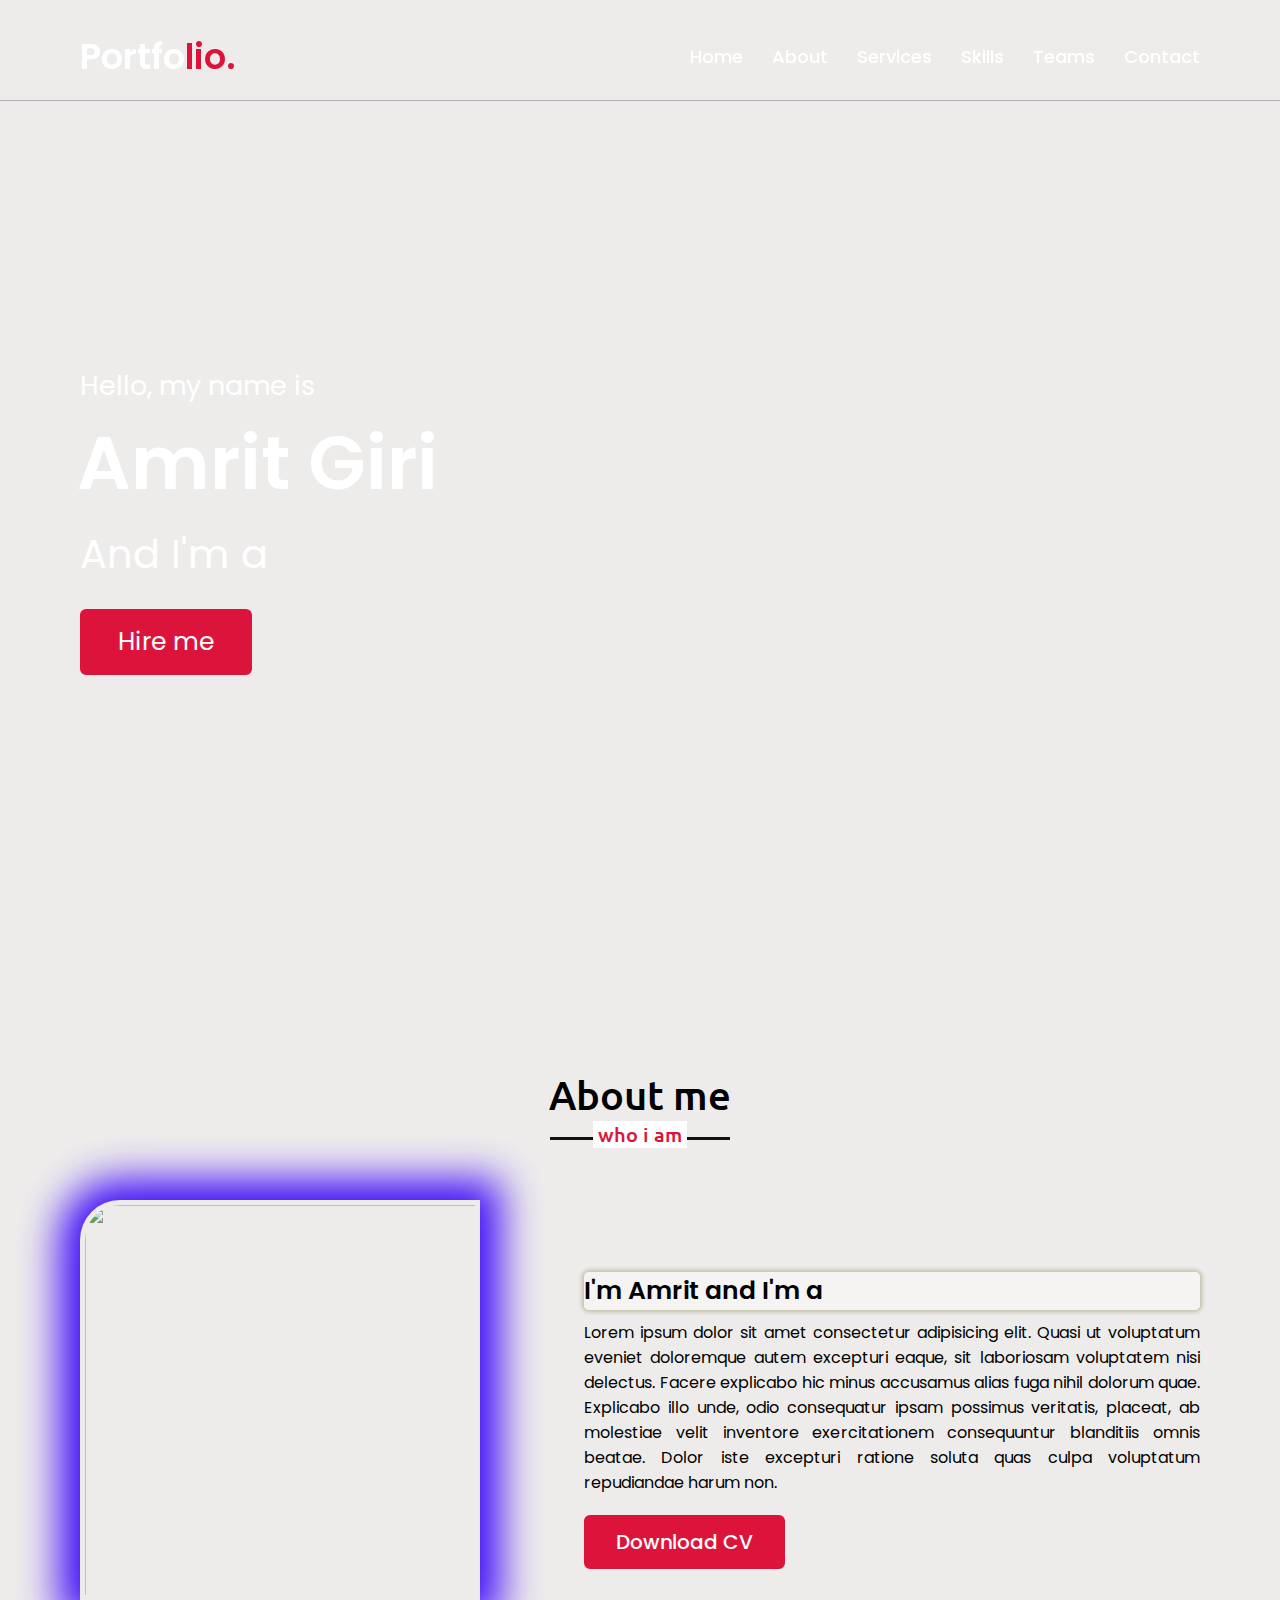
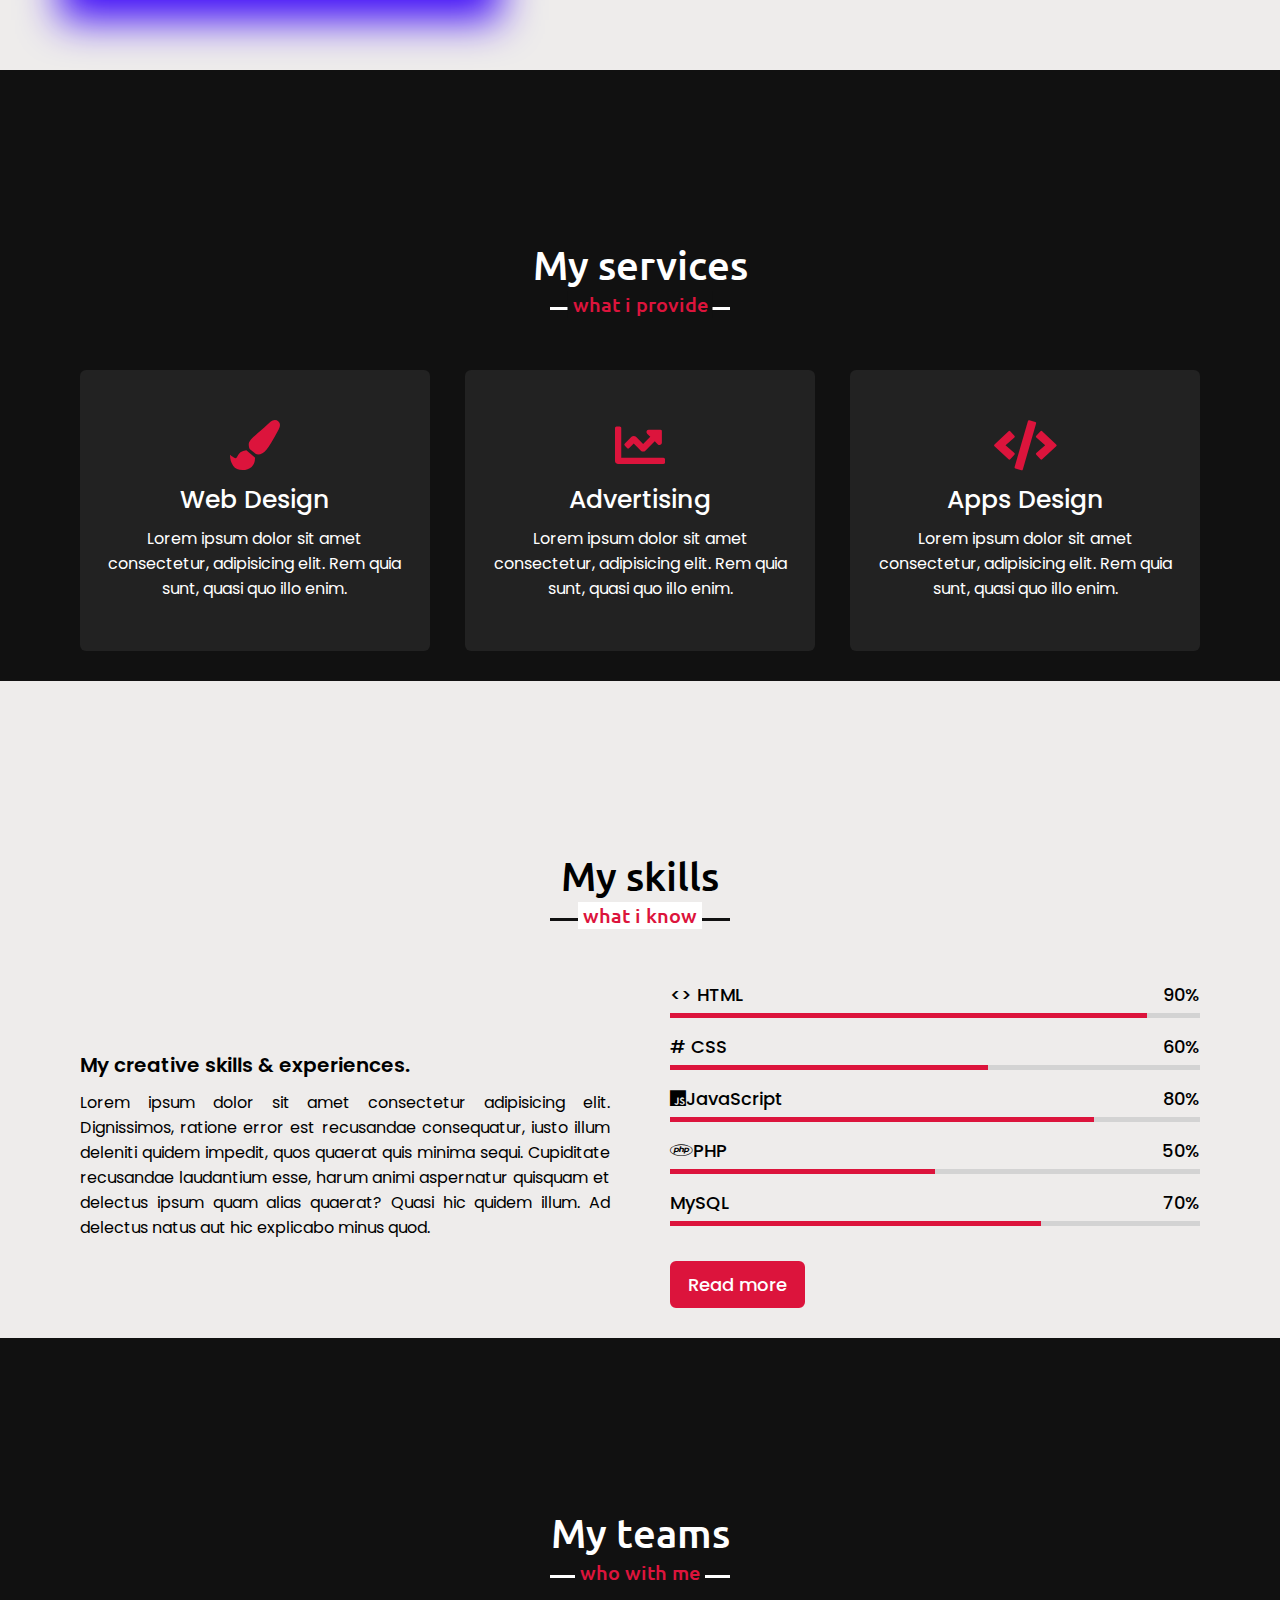
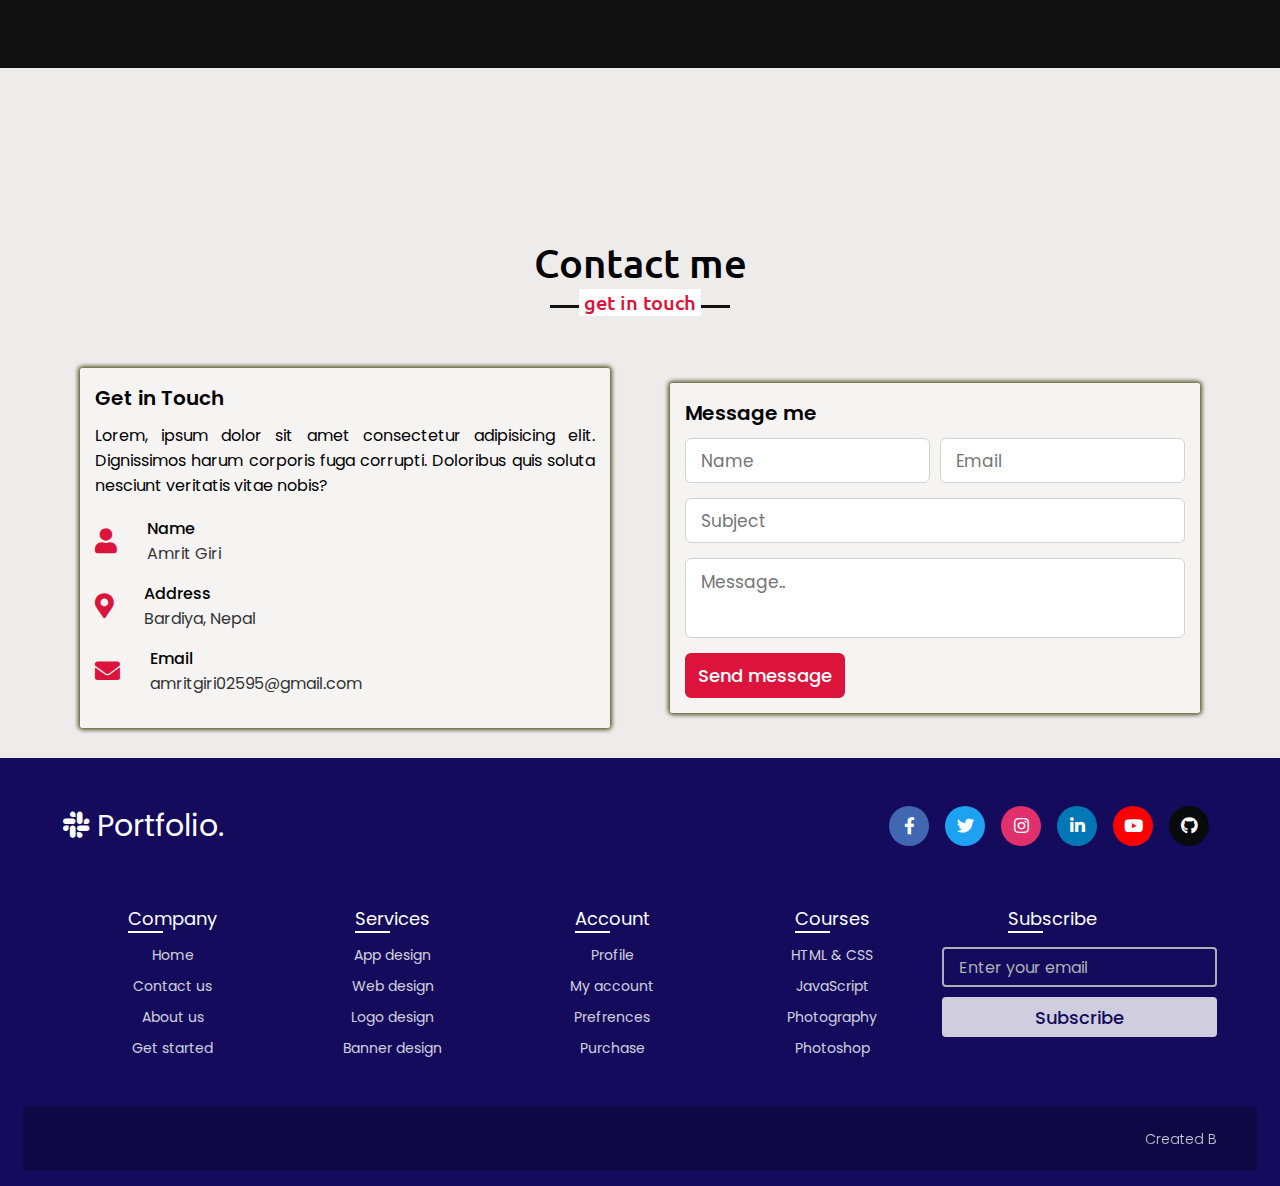
==== index.html @ 5f0300f3 "Add files via upload" ====
<!DOCTYPE html>
<!-- Created By Amrit Giri -->
<html lang="en">

<head>
    <meta charset="UTF-8">
    <meta name="viewport" content="width=device-width, initial-scale=1.0">
    <title>Amrit-Giri</title>
    <link rel="stylesheet" href="style.css">
    <link rel="stylesheet" href="https://cdnjs.cloudflare.com/ajax/libs/font-awesome/5.15.3/css/all.min.css" />
    <script src="https://code.jquery.com/jquery-3.5.1.min.js"></script>
    <script src="https://cdnjs.cloudflare.com/ajax/libs/typed.js/2.0.11/typed.min.js"></script>
    <script src="https://cdnjs.cloudflare.com/ajax/libs/waypoints/4.0.1/jquery.waypoints.min.js"></script>
    <script src="https://cdnjs.cloudflare.com/ajax/libs/OwlCarousel2/2.3.4/owl.carousel.min.js"></script>
    <link rel="stylesheet"
        href="https://cdnjs.cloudflare.com/ajax/libs/OwlCarousel2/2.3.4/assets/owl.carousel.min.css" />
    <script src="https://code.iconify.design/2/2.1.1/iconify.min.js"></script>
</head>

<body>
    <div class="scroll-up-btn">
        <i class="fas fa-angle-up"></i>
    </div>
    <nav class="navbar">
        <div class="max-width">
            <div class="logo">

                <a href="index.html">Portfo<span>lio.</span></a>
            </div>
            <ul class="menu">
                <li><a href="index.html" class="menu-btn">Home</a></li>
                <li><a href="about.html" class="menu-btn">About</a></li>
                <li><a href="services.html" class="menu-btn">Services</a></li>
                <li><a href="skills.html" class="menu-btn">Skills</a></li>
                <li><a href="teams.html" class="menu-btn">Teams</a></li>
                <li><a href="contact.html" class="menu-btn">Contact</a></li>
            </ul>
            <div class="menu-btn">
                <i class="fas fa-bars"></i>
            </div>
        </div>
    </nav>

    <!-- home section start -->
    <section class="home" id="home">

        <div class="max-width">
            <div class="home-content">
                <div class="text-1">Hello, my name is</div>
                <div class="text-2">Amrit Giri</div>
                <div class="text-3">And I'm a <span class="typing"></span></div>
                <a href="#">Hire me</a>
            </div>
        </div>
    </section>

    <!-- about section start -->
    <section class="about" id="about">
        <div class="max-width">
            <h2 class="title">About me</h2>
            <div class="about-content">
                <div class="column left">
                    <img src="images/profile-1.png" alt="">
                </div>
                <div class="column right">
                    <div class="text">I'm Amrit and I'm a <span class="typing-2"></span></div>
                    <p>Lorem ipsum dolor sit amet consectetur adipisicing elit. Quasi ut voluptatum eveniet doloremque
                        autem excepturi eaque, sit laboriosam voluptatem nisi delectus. Facere explicabo hic minus
                        accusamus alias fuga nihil dolorum quae. Explicabo illo unde, odio consequatur ipsam possimus
                        veritatis, placeat, ab molestiae velit inventore exercitationem consequuntur blanditiis omnis
                        beatae. Dolor iste excepturi ratione soluta quas culpa voluptatum repudiandae harum non.</p>
                    <a href="#">Download CV</a>
                </div>
            </div>
        </div>
    </section>

    <!-- services section start -->
    <section class="services" id="services">
        <div class="max-width">
            <h2 class="title">My services</h2>
            <div class="serv-content">
                <div class="card">
                    <div class="box">
                        <i class="fas fa-paint-brush"></i>
                        <div class="text">Web Design</div>
                        <p>Lorem ipsum dolor sit amet consectetur, adipisicing elit. Rem quia sunt, quasi quo illo enim.
                        </p>
                    </div>
                </div>
                <div class="card">
                    <div class="box">
                        <i class="fas fa-chart-line"></i>
                        <div class="text">Advertising</div>
                        <p>Lorem ipsum dolor sit amet consectetur, adipisicing elit. Rem quia sunt, quasi quo illo enim.
                        </p>
                    </div>
                </div>
                <div class="card">
                    <div class="box">
                        <i class="fas fa-code"></i>
                        <div class="text">Apps Design</div>
                        <p>Lorem ipsum dolor sit amet consectetur, adipisicing elit. Rem quia sunt, quasi quo illo enim.
                        </p>
                    </div>
                </div>
            </div>
        </div>
        </div>
    </section>

    <!-- skills section start -->
    <section class="skills" id="skills">
        <div class="max-width">
            <h2 class="title">My skills</h2>
            <div class="skills-content">
                <div class="column left">
                    <div class="text">My creative skills & experiences.</div>
                    <p>Lorem ipsum dolor sit amet consectetur adipisicing elit. Dignissimos, ratione error est
                        recusandae consequatur, iusto illum deleniti quidem impedit, quos quaerat quis minima sequi.
                        Cupiditate recusandae laudantium esse, harum animi aspernatur quisquam et delectus ipsum quam
                        alias quaerat? Quasi hic quidem illum. Ad delectus natus aut hic explicabo minus quod.</p>

                </div>
                <div class="column right">
                    <div class="bars">
                        <div class="info">
                            <span>
                                <> HTML
                            </span>
                            <span>90%</span>
                        </div>
                        <div class="line html"></div>
                    </div>
                    <div class="bars">
                        <div class="info">
                            <span># CSS</span>
                            <span>60%</span>
                        </div>
                        <div class="line css"></div>
                    </div>
                    <div class="bars">
                        <div class="info">
                            <span><i class="fab fa-js"></i>JavaScript</span>
                            <span>80%</span>
                        </div>
                        <div class="line js"></div>
                    </div>
                    <div class="bars">
                        <div class="info">
                            <span><i class="fab fa-php"></i>PHP</span>
                            <span>50%</span>
                        </div>
                        <div class="line php"></div>
                    </div>
                    <div class="bars">
                        <div class="info">
                            <span><i class="iconify" data-icon="logos:mysql-icon"></i>MySQL</span>
                            <span>70%</span>
                        </div>
                        <div class="line mysql"></div>
                    </div>
                    <div class="column left">
                        <a href="skills.html">Read more</a>
                    </div>
                </div>
            </div>
        </div>
    </section>

    <!-- teams section start -->
    <section class="teams" id="teams">
        <div class="max-width">
            <h2 class="title">My teams</h2>
            <div class="carousel owl-carousel">
                <div class="card">
                    <div class="box">
                        <img src="images/profile-1.png" alt="">
                        <div class="text">Amrit Giri</div>
                        <div class="job">Website Designer</div>
                        <p class="des">Lorem ipsum dolor sit amet consectetur adipisicing elit.</p>
                        <div class="content">
                            <div class="top">
                                <div class="media-icons">
                                    <a href="https://www.facebook.com/amrit.giri.77964" target="_blank"><i
                                            class="fab fa-facebook-f"></i></a>
                                    <a href="https://twitter.com/AmritGi56713133?s=09" target="_blank"><i
                                            class="fab fa-twitter"></i></a>
                                    <a href="https://www.instagram.com/amrit_giri02595" target="_blank"><i
                                            class="fab fa-instagram"></i></a>
                                    <a href="https://www.linkedin.com/in/amrit-giri-6a2500198/" target="_blank"><i
                                            class="fab fa-linkedin-in"></i></a>
                                    <a href="https://www.youtube.com/channel/UCVme0WEkXsjIUJXMQPx_iHA/featured?sub_confirmation=1"
                                        target="_blank"><i class="fab fa-youtube"></i></a>
                                    <a href="https://github.com/Amrit-Giri" target="_blank"><i
                                            class="fab fa-github"></i></a>
                                </div>
                            </div>
                        </div>
                    </div>
                </div>
                <div class="card">
                    <div class="box">
                        <img src="images/profile-2.jpeg" alt="">
                        <div class="text">Roshan Tamang</div>
                        <div class="job">Artist/ Rappers</div>
                        <p class="des">Lorem ipsum dolor sit amet consectetur adipisicing elit.</p>
                        <div class="content">
                            <div class="top">
                                <div class="media-icons">
                                    <a href="https://www.facebook.com/Rtsyangtan" target="_blank"><i
                                            class="fab fa-facebook-f"></i></a>
                                    <a href="https://open.spotify.com/artist/16cFOR8ucwVxeB4SSSQ8Jq?nd=1&nd=1"
                                        target="_blank"><i class="fab fa-spotify"></i></a>
                                    <a href="https://www.instagram.com/rt_syangtan/" target="_blank"><i
                                            class="fab fa-instagram"></i></a>
                                    <a href="https://www.linkedin.com/in/amrit-giri-6a2500198/" target="_blank"><i
                                            class="fab fa-deezer"></i></a>
                                    <a href="https://www.youtube.com/c/RTSyangtan" target="_blank"><i
                                            class="fab fa-youtube"></i></a>
                                </div>
                            </div>
                        </div>
                    </div>
                </div>
                <div class="card">
                    <div class="box">
                        <img src="images/profile-4.jpeg" alt="">
                        <div class="text">Reason Shrestha</div>
                        <div class="job">UI Designer</div>
                        <p class="des">Lorem ipsum dolor sit amet consectetur adipisicing elit.</p>
                        <div class="content">
                            <div class="top">

                                <div class="media-icons">
                                    <a href="https://www.facebook.com/amrit.giri.77964" target="_blank"><i
                                            class="fab fa-facebook-f"></i></a>
                                    <a href="https://twitter.com/AmritGi56713133?s=09" target="_blank"><i
                                            class="fab fa-twitter"></i></a>
                                    <a href="https://www.instagram.com/amrit_giri02595" target="_blank"><i
                                            class="fab fa-instagram"></i></a>
                                    <a href="https://www.linkedin.com/in/amrit-giri-6a2500198/" target="_blank"><i
                                            class="fab fa-linkedin-in"></i></a>
                                    <a href="https://github.com/Amrit-Giri" target="_blank"><i
                                            class="fab fa-github"></i></a>
                                </div>
                            </div>
                        </div>
                    </div>
                </div>
                <div class="card">
                    <div class="box">
                        <img src="images/profile-1.png" alt="">
                        <div class="text">Amrit Giri</div>
                        <div class="job">Web Devloper</div>
                        <p class="des">Lorem ipsum dolor sit amet consectetur adipisicing elit.</p>
                        <div class="content">
                            <div class="top">

                                <div class="media-icons">
                                    <a href="https://www.facebook.com/amrit.giri.77964" target="_blank"><i
                                            class="fab fa-facebook-f"></i></a>
                                    <a href="https://twitter.com/AmritGi56713133?s=09" target="_blank"><i
                                            class="fab fa-twitter"></i></a>
                                    <a href="https://www.instagram.com/amrit_giri02595/" target="_blank"><i
                                            class="fab fa-instagram"></i></a>
                                    <a href="https://www.linkedin.com/in/amrit-giri-6a2500198/" target="_blank"><i
                                            class="fab fa-linkedin-in"></i></a>
                                    <a href="https://www.youtube.com/channel/UCVme0WEkXsjIUJXMQPx_iHA/featured?sub_confirmation=1"
                                        target="_blank"><i class="fab fa-youtube"></i></a>
                                    <a href="https://github.com/Amrit-Giri" target="_blank"><i
                                            class="fab fa-github"></i></a>
                                </div>
                            </div>
                        </div>
                    </div>
                </div>
                <div class="card">
                    <div class="box">
                        <img src="images/profile-5.png" alt="">
                        <div class="text"> Daneliya Tuleshova </div>
                        <div class="job">Artist / Singer</div>
                        <p class="des">Lorem ipsum dolor sit amet consectetur adipisicing elit.</p>
                        <div class="content">
                            <div class="top">

                                <div class="media-icons">
                                    <a href="https://www.facebook.com/DaneliyaOfficial" target="_blank"><i
                                            class="fab fa-facebook-f"></i></a>
                                    <a href=" https://twitter.com/RealDaneliya" target="_blank"><i
                                            class="fab fa-twitter"></i></a>
                                    <a href="https://www.instagram.com/tuleshova_daneliya/" target="_blank"><i
                                            class="fab fa-instagram"></i></a>
                                    <a href=" https://vk.com/tuleshova_daneliya" target="_blank"><i
                                            class="fab fa-vk"></i></a>
                                    <a href="https://www.youtube.com/channel/UCVme0WEkXsjIUJXMQPx_iHA/featured"
                                        target="_blank"><i class="fab fa-youtube"></i></a>
                                </div>
                            </div>
                        </div>
                    </div>
                </div>
            </div>
    </section>

    <!-- contact section start -->
    <section class="contact" id="contact">
        <div class="max-width">
            <h2 class="title">Contact me</h2>
            <div class="contact-content">
                <div class="column left">
                    <div class="text">Get in Touch</div>
                    <p>Lorem, ipsum dolor sit amet consectetur adipisicing elit. Dignissimos harum corporis fuga
                        corrupti. Doloribus quis soluta nesciunt veritatis vitae nobis?</p>
                    <div class="icons">
                        <div class="row">
                            <i class="fas fa-user"></i>
                            <div class="info">
                                <div class="head">Name</div>
                                <div class="sub-title">Amrit Giri</div>
                            </div>
                        </div>
                        <div class="row">
                            <i class="fas fa-map-marker-alt"></i>
                            <div class="info">
                                <div class="head">Address</div>
                                <div class="sub-title">Bardiya, Nepal</div>
                            </div>
                        </div>
                        <div class="row">
                            <i class="fas fa-envelope"></i>
                            <div class="info">
                                <div class="head">Email</div>
                                <div class="sub-title">amritgiri02595@gmail.com</div>
                            </div>
                        </div>
                    </div>
                </div>
                <div class="column right">
                    <div class="text">Message me</div>
                    <form action="#">
                        <div class="fields">
                            <div class="field name">
                                <input type="text" placeholder="Name" required>
                            </div>
                            <div class="field email">
                                <input type="email" placeholder="Email" required>
                            </div>
                        </div>
                        <div class="field">
                            <input type="text" placeholder="Subject" required>
                        </div>
                        <div class="field textarea">
                            <textarea cols="30" rows="10" placeholder="Message.." required></textarea>
                        </div>
                        <div class="button-area">
                            <button type="submit">Send message</button>
                        </div>
                    </form>
                </div>
            </div>
        </div>
    </section>

    <!-- footer section start -->
    <footer>
        <div class="content">
            <div class="top">
                <div class="logo-details">
                    <i class="fab fa-slack"></i>
                    <span class="logo_name">Portfolio.</span>
                </div>
                <div class="media-icons">
                    <a href="https://www.facebook.com/amrit.giri.77964" target="_blank"><i
                            class="fab fa-facebook-f"></i></a>
                    <a href="https://twitter.com/AmritGi56713133?s=09" target="_blank"><i
                            class="fab fa-twitter"></i></a>
                    <a href="https://www.instagram.com/amrit_giri02595" target="_blank"><i
                            class="fab fa-instagram"></i></a>
                    <a href="https://www.linkedin.com/in/amrit-giri-6a2500198/" target="_blank"><i
                            class="fab fa-linkedin-in"></i></a>
                    <a href="https://www.youtube.com/channel/UCVme0WEkXsjIUJXMQPx_iHA/featured?sub_confirmation=1"
                        target="_blank"><i class="fab fa-youtube"></i></a>
                    <a href="https://github.com/Amrit-Giri" target="_blank"><i class="fab fa-github"></i></a>
                </div>
            </div>
            <div class="link-boxes">
                <ul class="box">
                    <li class="link_name">Company</li>
                    <li><a href="#home">Home</a></li>
                    <li><a href="#contact">Contact us</a></li>
                    <li><a href="#about">About us</a></li>
                    <li><a href="#">Get started</a></li>
                </ul>
                <ul class="box">
                    <li class="link_name">Services</li>
                    <li><a href="#">App design</a></li>
                    <li><a href="#">Web design</a></li>
                    <li><a href="#">Logo design</a></li>
                    <li><a href="#">Banner design</a></li>
                </ul>
                <ul class="box">
                    <li class="link_name">Account</li>
                    <li><a href="#">Profile</a></li>
                    <li><a href="#">My account</a></li>
                    <li><a href="#">Prefrences</a></li>
                    <li><a href="#">Purchase</a></li>
                </ul>
                <ul class="box">
                    <li class="link_name">Courses</li>
                    <li><a href="#">HTML & CSS</a></li>
                    <li><a href="#">JavaScript</a></li>
                    <li><a href="#">Photography</a></li>
                    <li><a href="#">Photoshop</a></li>
                </ul>
                <ul class="box input-box">
                    <li class="link_name">Subscribe</li>
                    <li><input type="text" placeholder="Enter your email"></li>
                    <li><input type="button" value="Subscribe"></li>
                </ul>
            </div>
        </div>
        <div class="bottom-details">
            <div class="bottom_text">
                <marquee scrollamount="8">
                    <p size="5"><span>Created By Amrit Giri | <span class="far fa-copyright"></span> 2022 All rights
                            reserved.</span></p>
                </marquee>
            </div>
        </div>
    </footer>

    <script src="script.js"></script>
</body>

</html>
---- style.css ----
/*  import google fonts */
@import url('https://fonts.googleapis.com/css2?family=Poppins:wght@400;500;600;700&family=Ubuntu:wght@400;500;700&display=swap');

*{
    margin: 0;
    padding: 0;
    box-sizing: border-box;
    text-decoration: none;
}
html{
    scroll-behavior: smooth;
}
.as{
    color: #111;
    background-color: #111;
    overflow: hidden;
}
/* custom scroll bar */
::-webkit-scrollbar {
    width: 10px;
}
::-webkit-scrollbar-track {
    background: #f1f1f1;
}
::-webkit-scrollbar-thumb {
    background: #888;
}

::-webkit-scrollbar-thumb:hover {
    background: #555;
}

/* all similar content styling codes */
section{
    padding-top: 170px;
    padding-bottom: 30px;

}
.max-width{
    max-width: 1800px;
    padding: 0 80px;
    margin: auto;
}
.about, .services, .skills, .teams, .contact, footer{
    font-family: 'Poppins', sans-serif;
}
.about .about-content,
.services .serv-content,
.skills .skills-content,
.contact .contact-content{
    display: flex;
    flex-wrap: wrap;
    align-items: center;
    justify-content: space-between;
}
section .title{
    position: relative;
    text-align: center;
    font-size: 40px;
    font-weight: 500;
    margin-bottom: 60px;
    padding-bottom: 20px;
    font-family: 'Ubuntu', sans-serif;
}
section .title::before{
    content: "";
    position: absolute;
    bottom: 0px;
    left: 50%;
    width: 180px;
    height: 3px;
    background: #111;
    transform: translateX(-50%);
}
section .title::after{
    position: absolute;
    bottom: -8px;
    left: 50%;
    font-size: 20px;
    color: crimson;
    padding: 0 5px;
    background: #fff;
    transform: translateX(-50%);
}

/* navbar styling */
.navbar{
    position: fixed;
    width: 100%;
    z-index: 999;
    padding: 30px 0;
    font-family: 'Ubuntu', sans-serif;
    transition: all 0.3s ease;
}
.navbar.sticky{
    padding: 15px 0;
    background: crimson;
}
.navbar .max-width{
    display: flex;
    align-items: center;
    justify-content: space-between;
}
.navbar .logo a{
    color: #fff;
    font-size: 35px;
    font-weight: 600;
}
.navbar .logo a span{
    color: crimson;
    transition: all 0.3s ease;
}
.navbar.sticky .logo a span{
    color: #fff;
}
.navbar .menu li{
    list-style: none;
    display: inline-block;
}
.navbar .menu li a{
    display: block;
    color: #fff;
    font-size: 18px;
    font-weight: 500;
    margin-left: 25px;
    transition: color 0.3s ease;
}
.navbar .menu li a:hover{
    color: crimson;
    box-shadow: 0 0 40px 20px rgb(249 228 9);
}
.navbar.sticky .menu li a:hover{
    color: #fff;
}

/* menu btn styling */
.menu-btn{
    color: #fff;
    font-size: 23px;
    cursor: pointer;
    display: none;
}
.scroll-up-btn{
    position: fixed;
    height: 45px;
    width: 42px;
    background: crimson;
    right: 30px;
    bottom: 10px;
    text-align: center;
    line-height: 45px;
    color: #fff;
    z-index: 9999;
    font-size: 30px;
    border-radius: 6px;
    border-bottom-width: 2px;
    cursor: pointer;
    opacity: 0;
    pointer-events: none;
    transition: all 0.3s ease;
}
.scroll-up-btn.show{
    bottom: 30px;
    opacity: 1;
    pointer-events: auto;
}
.scroll-up-btn:hover{
    filter: brightness(90%);
}


/* home section styling */
.home{
    display: flex;
    background: url("images/banner.jpg") no-repeat center;
    height: 100vh;
    color: #fff;
    min-height: 500px;
    background-size: cover;
    background-attachment: fixed;
    font-family: 'Ubuntu', sans-serif;
}
.home .max-width{
  width: 100%;
  display: flex;
}
.home .max-width .row{
  margin-right: 0;
}
.home .home-content .text-1{
    font-size: 27px;
}
.home .home-content .text-2{
    font-size: 75px;
    font-weight: 600;
    margin-left: -3px;
}
.home .home-content .text-3{
    font-size: 40px;
    margin: 5px 0;
}
.home .home-content .text-3 span{
    color: crimson;
    font-weight: 500;
}
.home .home-content a{
    display: inline-block;
    background: crimson;
    color: #fff;
    font-size: 25px;
    padding: 12px 36px;
    margin-top: 20px;
    font-weight: 400;
    border-radius: 6px;
    border: 2px solid crimson;
    transition: all 0.3s ease;
}
.home .home-content a:hover{
    color: crimson;
    background: none;
}

/* about section styling */
.about .title::after{
    content: "who i am";
}
.about .about-content .left{
    width: 45%;
}
.about .about-content .left img{
    height: 400px;
    width: 400px;
    object-fit: cover;
    flex-basis: 25%;
   padding: 5px;
   border-top-left-radius: 40px;
    margin-bottom: 40px;
    transition: transform 0.4s;
    box-shadow: 0 0 40px 20px rgb(61, 9, 249);
}
.about .about-content .left img:hover{
    cursor: pointer;
    box-shadow: 0 0 40px 20px rgb(249 228 9);
    transform: translateY(-10px);

}
.about .about-content .right{
    width: 55%;
}
.about .about-content .right .text{
    font-size: 25px;
    font-weight: 600;
    margin-bottom: 10px;
    background-color: rgba(248, 244, 244, 0.829);
    box-shadow: 0 0 4px 2px rgb(192, 190, 163);
    border-radius: 5px;
}
.about .about-content .right .text span{
    color: crimson;
}
.about .about-content .right p{
    text-align: justify;
}
.about .about-content .right a{
    display: inline-block;
    background: crimson;
    color: #fff;
    font-size: 20px;
    font-weight: 500;
    padding: 10px 30px;
    margin-top: 20px;
    border-radius: 6px;
    border: 2px solid crimson;
    transition: all 0.3s ease;
}
.about .about-content .right a:hover{
    color: crimson;
    background: none;
}

/* services section styling */
.services, .teams{
    color:#fff;
    background: #111;
}
.services .title::before,
.teams .title::before{
    background: #fff;
}
.services .title::after,
.teams .title::after{
    background: #111;
    content: "what i provide";
}
.services .serv-content .card{
    width: calc(33% - 20px);
    background: #222;
    text-align: center;
    border-radius: 6px;
    padding: 50px 25px;
    cursor: pointer;
    transition: all 0.3s ease;
}
.services .serv-content .card:hover{
    background: crimson;
}
.services .serv-content .card .box{
    transition: all 0.3s ease;
}
.services .serv-content .card:hover .box{
    transform: scale(1.05);
}
.services .serv-content .card i{
    font-size: 50px;
    color: crimson;
    transition: color 0.3s ease;
}
.services .serv-content .card:hover i{
    color: #fff;
}
.services .serv-content .card .text{
    font-size: 25px;
    font-weight: 500;
    margin: 10px 0 7px 0;
}

/* skills section styling */

.skills .title::after{
    content: "what i know";
}
.skills .skills-content .column{
    width: calc(50% - 30px);
}
.skills .skills-content .left .text{
    font-size: 20px;
    font-weight: 600;
    margin-bottom: 10px;
}
.skills .skills-content .left p{
    text-align: justify;
}
.skills .skills-content .left a{
    display: inline-block;
    background: crimson;
    color: #fff;
    font-size: 18px;
    font-weight: 500;
    padding: 8px 16px;
    margin-top: 20px;
    border-radius: 6px;
    border: 2px solid crimson;
    transition: all 0.3s ease;
}
.skills .skills-content .left a:hover{
    color: crimson;
    background: none;
}
.skills .skills-content .right .bars{
    margin-bottom: 15px;
}
.skills .skills-content .right .info{
    display: flex;
    margin-bottom: 5px;
    align-items: center;
    justify-content: space-between;
}
.skills .skills-content .right span{
    font-weight: 500;
    font-size: 18px;
}
.skills .skills-content .right .line{
    height: 5px;
    width: 100%;
    background: lightgrey;
    position: relative;
}
.skills .skills-content .right .line::before{
    content: "";
    position: absolute;
    height: 100%;
    left: 0;
    top: 0;
    background: crimson;
}
.skills-content .right .html::before{
    width: 90%;
}
.skills-content .right .css::before{
    width: 60%;
}
.skills-content .right .js::before{
    width: 80%;
}
.skills-content .right .php::before{
    width: 50%;
}
.skills-content .right .mysql::before{
    width: 70%;
}
.skills-content .right .python::before{
    width: 60%;
}
.skills-content .right .linux::before{
    width: 44%;
}
.skills-content .right .java::before{
    width: 25%;
}
.skills-content .right .django::before{
    width: 45%;
}
.skills-content .right .termux::before{
    width: 75%;
}
.skills-content .right .github::before{
    width: 43%;
}
/* teams section styling */
.teams .title::after{
    content: "who with me";
}
.teams .carousel .card{
    background: #222;
    border-radius: 6px;
    padding: 25px 35px;
    text-align: center;
    overflow: hidden;
    transition: all 0.3s ease;
}
.teams .carousel .card:hover{
    background: crimson;
}
.teams .carousel .card .box{
    display: flex;
    flex-direction: column;
    align-items: center;
    justify-content: center;
    transition: all 0.3s ease;
    text-align: center;

    box-shadow: 0 0 20px 0px rgba(112, 30, 30, 0.1);
  
}
.teams .carousel .card:hover .box{
   
    transform: translateY(-10px);
}
.teams .carousel .card .text{
    font-size: 25px;
    font-weight: 500;
    margin: 10px 0 7px 0;
}
.teams .carousel .card .text:hover{
    color: rgb(200, 255, 0);
    font-size: 29px;

}
.teams .carousel .card img{
    height: 150px;
    width: 150px;
    object-fit: cover;
    border-radius: 50%;
    border: 5px solid crimson;
    transition: all 0.3s ease;
}
.teams .carousel .card:hover img{
    border-color: #fff;
}
.owl-dots{
    text-align: center;
    margin-top: 20px;
}
.owl-dot{
    height: 13px;
    width: 13px;
    margin: 0 5px;
    outline: none!important;
    border-radius: 50%;
    border: 2px solid crimson!important;
    transition: all 0.3s ease;
}
.owl-dot.active{
    width: 35px;
    border-radius: 14px;
}
.owl-dot.active,
.owl-dot:hover{
    background: crimson!important;
}
.job:hover{
    color: #d7fc05;
    font-size: 25px;
}

.job{
    font-size: 20px;
    color: #2c0fd1;
  }
.des{
    font-size: 18px;
    color: #f3e5f1;
}
.des:hover{
    color: #06c0f8;
    transform: translateY(-5px);
}
/* contact section styling */
.contact .title::after{
    content: "get in touch";
}
.contact .contact-content .column{
    width: calc(50% - 30px);
    background-color: rgba(248, 244, 244, 0.829);
    box-shadow: 0 0 4px 2px rgb(88, 85, 39);
    border-radius: 3px;
    padding: 15px;
}
.contact .contact-content .column:hover{
    width: calc(50% - 30px);
    background-color: rgba(248, 244, 244, 0.829);
    box-shadow: 0 0 4px 2px rgb(88, 85, 39);
    border-radius: 3px;
    padding: 15px;
}

.contact .contact-content .text{
    font-size: 20px;
    font-weight: 600;
    margin-bottom: 10px;
}
.contact .contact-content .left p{
    text-align: justify;
}
.contact .contact-content .left .icons{
    margin: 10px 0;
}
.contact .contact-content .row{
    display: flex;
    height: 65px;
    align-items: center;
}
.contact .contact-content .row .info{
    margin-left: 30px;
}
.contact .contact-content .row i{
    font-size: 25px;
    color: crimson;
}
.contact .contact-content .info .head{
    font-weight: 500;
}
.contact .contact-content .info .sub-title{
    color: #333;
}
.contact .right form .fields{
    display: flex;
}
.contact .right form .field,
.contact .right form .fields .field{
    height: 45px;
    width: 100%;
    margin-bottom: 15px;
}
.contact .right form .textarea{
    height: 80px;
    width: 100%;
}
.contact .right form .name{
    margin-right: 10px;
}
.contact .right form .field input,
.contact .right form .textarea textarea{
    height: 100%;
    width: 100%;
    border: 1px solid lightgrey;
    border-radius: 6px;
    outline: none;
    padding: 0 15px;
    font-size: 17px;
    font-family: 'Poppins', sans-serif;
    transition: all 0.3s ease;
}
.contact .right form .field input:focus,
.contact .right form .textarea textarea:focus{
    border-color: #b3b3b3;
}
.contact .right form .textarea textarea{
  padding-top: 10px;
  resize: none;
}
.contact .right form .button-area{
  display: flex;
  align-items: center;
}
.right form .button-area button{
  color: #fff;
  display: block;
  width: 160px!important;
  height: 45px;
  outline: none;
  font-size: 18px;
  font-weight: 500;
  border-radius: 6px;
  cursor: pointer;
  flex-wrap: nowrap;
  background: crimson;
  border: 2px solid crimson;
  transition: all 0.3s ease;
}
.right form .button-area button:hover{
  color: crimson;
  background: none;
}
/* footer section styling */
footer{
    background: #111;
    padding: 15px 23px;
    color: #fff;
    text-align: center;
}
footer span a{
    color: crimson;
    text-decoration: none;
}
footer span a:hover{
    text-decoration: underline;
}

/*---------------------footer start--------------------*/
@import url('https://fonts.googleapis.com/css2?family=Poppins:wght@200;300;400;500;600;700&display=swap');
*{
    margin: 0;
    padding: 0;
    box-sizing: border-box;
    font-family: "Poppins" , sans-serif;
  }
  body{
    min-height: 100vh;
    width: 100%;
    background: #EEECEB;
  }

footer{
  
    background: #140B5C;
    width: 100%;
    bottom: 0;
    left: 0;
  }
  footer::before{
    content: '';
    position: absolute;
    left: 0;
    top: 100px;
    height: 1px;
    width: 100%;
    background: #AFAFB6;
  }
  footer .content{
    max-width: 1800px;
    margin: auto;
    padding: 30px 40px 40px 40px;
  }
  footer .content .top{
    display: flex;
    align-items: center;
    justify-content: space-between;
    margin-bottom: 50px;
  }
  .content .top .logo-details{
    color: #fff;
    font-size: 30px;
  }
  .content .top .media-icons{
    display: flex;
  }
  .content .top .media-icons a{
    height: 40px;
    width: 40px;
    margin: 0 8px;
    border-radius: 50%;
    text-align: center;
    line-height: 40px;
    color: #fff;
    font-size: 17px;
    text-decoration: none;
    transition: all 0.4s ease;
  }
  .top .media-icons a:nth-child(1){
    background: #4267B2;
  }
  .top .media-icons a:nth-child(1):hover{
    color: #4267B2;
    background: #fff;
  }
  .top .media-icons a:nth-child(2){
    background: #1DA1F2;
  }
  .top .media-icons a:nth-child(2):hover{
    color: #1DA1F2;
    background: #fff;
  }
  .top .media-icons a:nth-child(3){
    background: #E1306C;
  }
  .top .media-icons a:nth-child(3):hover{
    color: #E1306C;
    background: #fff;
  }
  .top .media-icons a:nth-child(4){
    background: #0077B5;
  }
  .top .media-icons a:nth-child(4):hover{
    color: #0077B5;
    background: #fff;
  }
  .top .media-icons a:nth-child(5){
    background: #FF0000;
  }
  .top .media-icons a:nth-child(5):hover{
    color: #FF0000;
    background: #fff;
  }
  .top .media-icons a:nth-child(6){
    background: #090a0c;
  }
  .top .media-icons a:nth-child(6):hover{
    color: #06080a;
    background: #fff;
  }
  footer .content .link-boxes{
    width: 100%;
    display: flex;
    justify-content: space-between;
  }
  footer .content .link-boxes .box{
    width: calc(100% / 5 - 10px);
  }
  .content .link-boxes .box .link_name{
    color: #fff;
    font-size: 18px;
    font-weight: 400;
    margin-bottom: 10px;
    position: relative;
  }
  .link-boxes .box .link_name::before{
    content: '';
    position: absolute;
    left: -2;
    bottom: -1px;
    height: 2px;
    width: 35px;
    background: #fff;
  }
  .content .link-boxes .box li{
    margin: 6px 0;
    list-style: none;
  }
  .content .link-boxes .box li a{
    color: #fff;
    font-size: 14px;
    font-weight: 400;
    text-decoration: none;
    opacity: 0.8;
    transition: all 0.4s ease
  }
  .content .link-boxes .box li a:hover{
    opacity: 1;
    text-decoration: underline;
  }
  .content .link-boxes .input-box{
    margin-right: 55px;
  }
  .link-boxes .input-box input{
    height: 40px;
    width: calc(100% + 55px);
    outline: none;
    border: 2px solid #AFAFB6;
    background: #140B5C;
    border-radius: 4px;
    padding: 0 15px;
    font-size: 15px;
    color: #fff;
    margin-top: 5px;
  }
  .link-boxes .input-box input::placeholder{
    color: #AFAFB6;
    font-size: 16px;
  }
  .link-boxes .input-box input[type="button"]{
    background: #fff;
    color: #140B5C;
    border: none;
    font-size: 18px;
    font-weight: 500;
    margin: 4px 0;
    opacity: 0.8;
    cursor: pointer;
    transition: all 0.4s ease;
  }
  .input-box input[type="button"]:hover{
    opacity: 1;
  }
  footer .bottom-details{
    width: 100%;
    background: #0F0844;
  }
  footer .bottom-details .bottom_text{
    max-width: 1800px;
    margin: auto;
    padding: 20px 40px;
    display: flex;
    justify-content: space-between;
  }
  .bottom-details .bottom_text span,
  .bottom-details .bottom_text a{
    font-size: 14px;
    font-weight: 300;
    color: #fff;
    opacity: 0.8;
    text-decoration: none;
  }
  .bottom-details .bottom_text a:hover{
    opacity: 1;
    text-decoration: underline;
  }
  .bottom-details .bottom_text a{
    margin-right: 10px;
  }
  @media (max-width: 900px) {
    footer .content .link-boxes{
      flex-wrap: wrap;
    }
    footer .content .link-boxes .input-box{
      width: 40%;
      margin-top: 10px;
    }
  }
  @media (max-width: 700px){
    footer{
      position: relative;
    }
    .content .top .logo-details{
      font-size: 26px;
    }
    .content .top .media-icons a{
      height: 35px;
      width: 35px;
      font-size: 14px;
      line-height: 35px;
    }
    footer .content .link-boxes .box{
      width: calc(100% / 3 - 10px);
    }
    footer .content .link-boxes .input-box{
      width: 60%;
    }
    .bottom-details .bottom_text span,
    .bottom-details .bottom_text a{
      font-size: 12px;
    }
  }
  @media (max-width: 520px){
    footer::before{
      top: 145px;
    }
    footer .content .top{
      flex-direction: column;
    }
    .content .top .media-icons{
      margin-top: 16px;
    }
    footer .content .link-boxes .box{
      width: calc(100% / 2 - 10px);
    }
    footer .content .link-boxes .input-box{
      width: 100%;
    }
  }
  /*-------footer end ------*/

/* responsive media query start */
@media (max-width: 1104px) {
    .about .about-content .left img{
        height: 350px;
        width: 350px;
    }
}

@media (max-width: 991px) {
    .max-width{
        padding: 0 50px;
    }
}
@media (max-width: 947px){
    .menu-btn{
        display: block;
        z-index: 999;
    }
    .menu-btn i.active:before{
        content: "\f00d";
    }
    .navbar .menu{
        position: fixed;
        height: 100vh;
        width: 100%;
        left: -100%;
        top: 0;
        background: #111;
        text-align: center;
        padding-top: 80px;
        transition: all 0.3s ease;
    }
    .navbar .menu.active{
        left: 0;
    }
    .navbar .menu li{
        display: block;
    }
    .navbar .menu li a{
        display: inline-block;
        margin: 20px 0;
        font-size: 25px;
    }
    .home .home-content .text-2{
        font-size: 70px;
    }
    .home .home-content .text-3{
        font-size: 35px;
    }
    .home .home-content a{
        font-size: 23px;
        padding: 10px 30px;
    }
    .max-width{
        max-width: 930px;
    }
    .about .about-content .column{
        width: 100%;
    }
    .about .about-content .left{
        display: flex;
        justify-content: center;
        margin: 0 auto 60px;
    }
    .about .about-content .right{
        flex: 100%;
    }
    .services .serv-content .card{
        width: calc(50% - 10px);
        margin-bottom: 20px;
    }
    .skills .skills-content .column,
    .contact .contact-content .column{
        width: 100%;
        margin-bottom: 35px;
    }
}

@media (max-width: 690px) {
    .max-width{
        padding: 0 23px;
    }
    .home .home-content .text-2{
        font-size: 60px;
    }
    .home .home-content .text-3{
        font-size: 32px;
    }
    .home .home-content a{
        font-size: 20px;
    }
    .services .serv-content .card{
        width: 100%;
    }
}

@media (max-width: 500px) {
    .home .home-content .text-2{
        font-size: 50px;
    }
    .home .home-content .text-3{
        font-size: 27px;
    }
    .about .about-content .right .text,
    .skills .skills-content .left .text{
        font-size: 19px;
    }
    .contact .right form .fields{
        flex-direction: column;
    }
    .contact .right form .name,
    .contact .right form .email{
        margin: 0;
    }
    .right form .error-box{
       width: 150px;
    }
    .scroll-up-btn{
        right: 15px;
        bottom: 15px;
        height: 38px;
        width: 35px;
        font-size: 23px;
        line-height: 38px;
    }
}
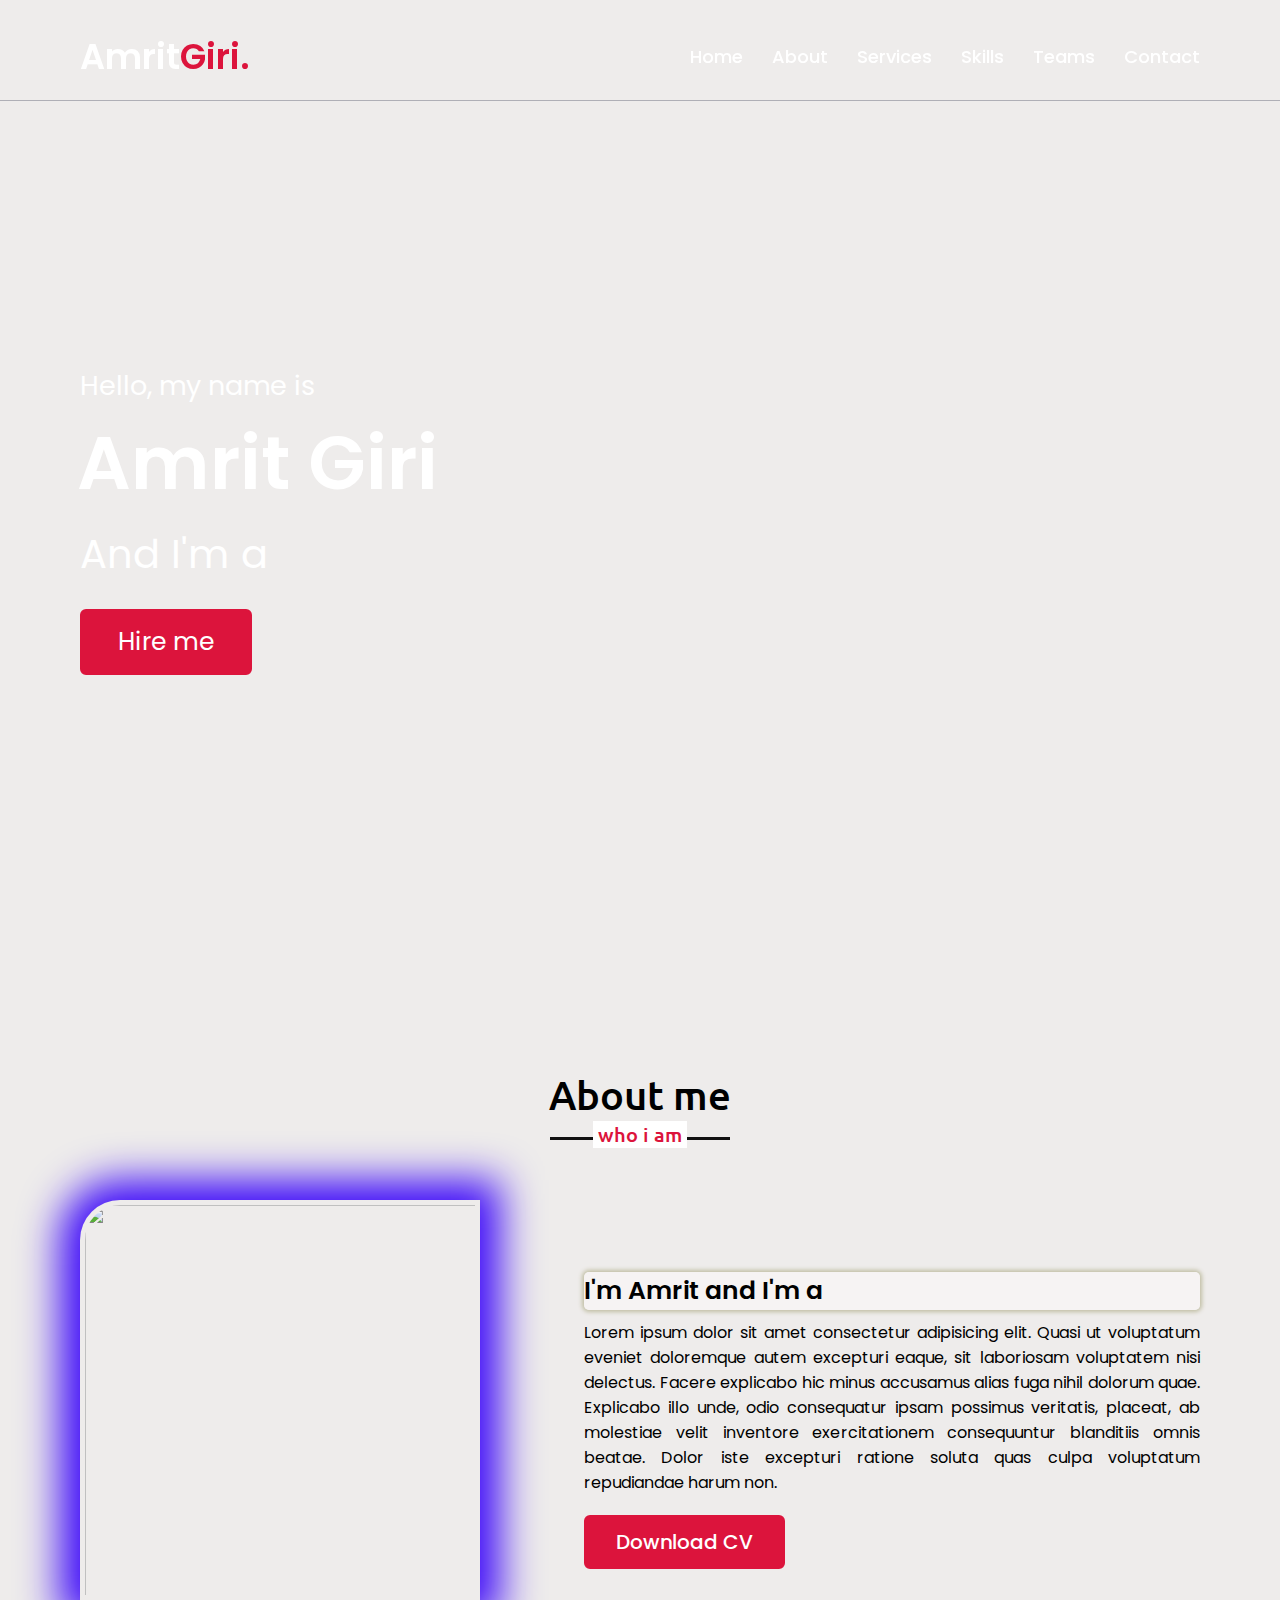
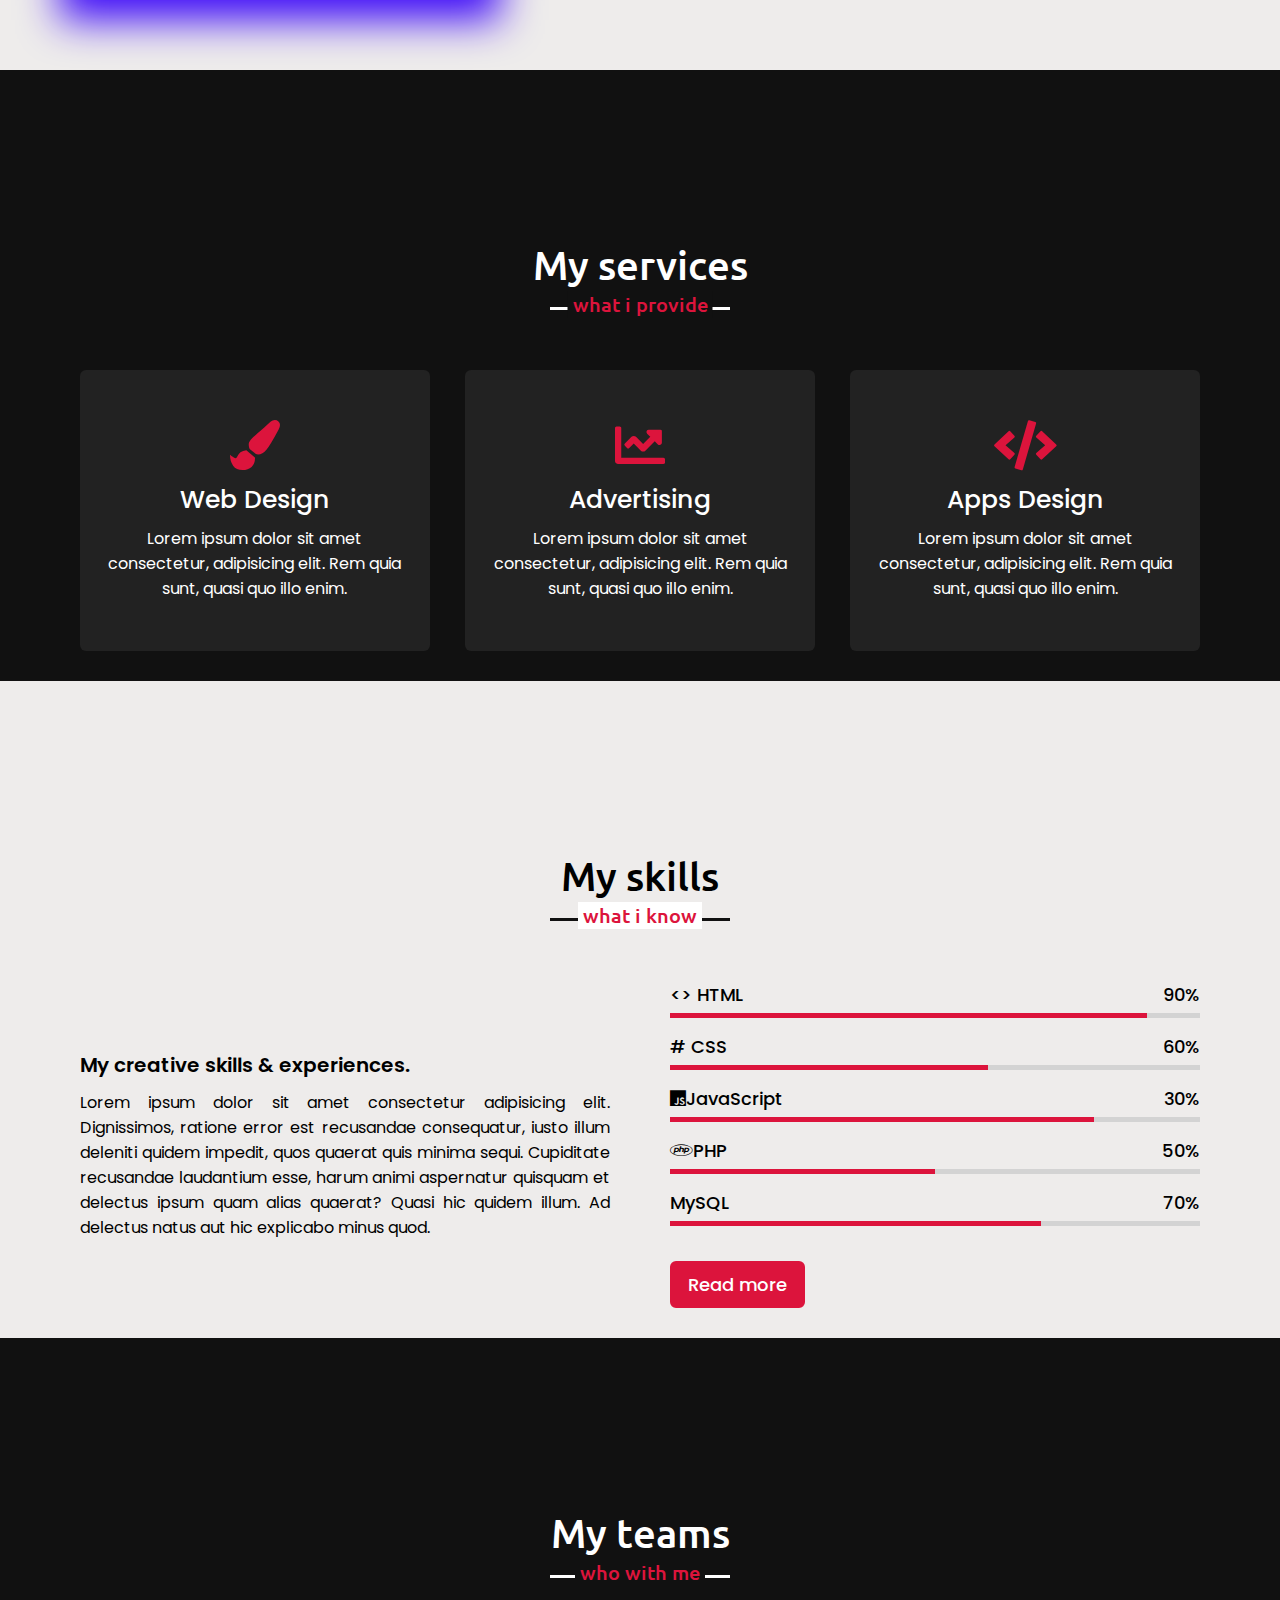
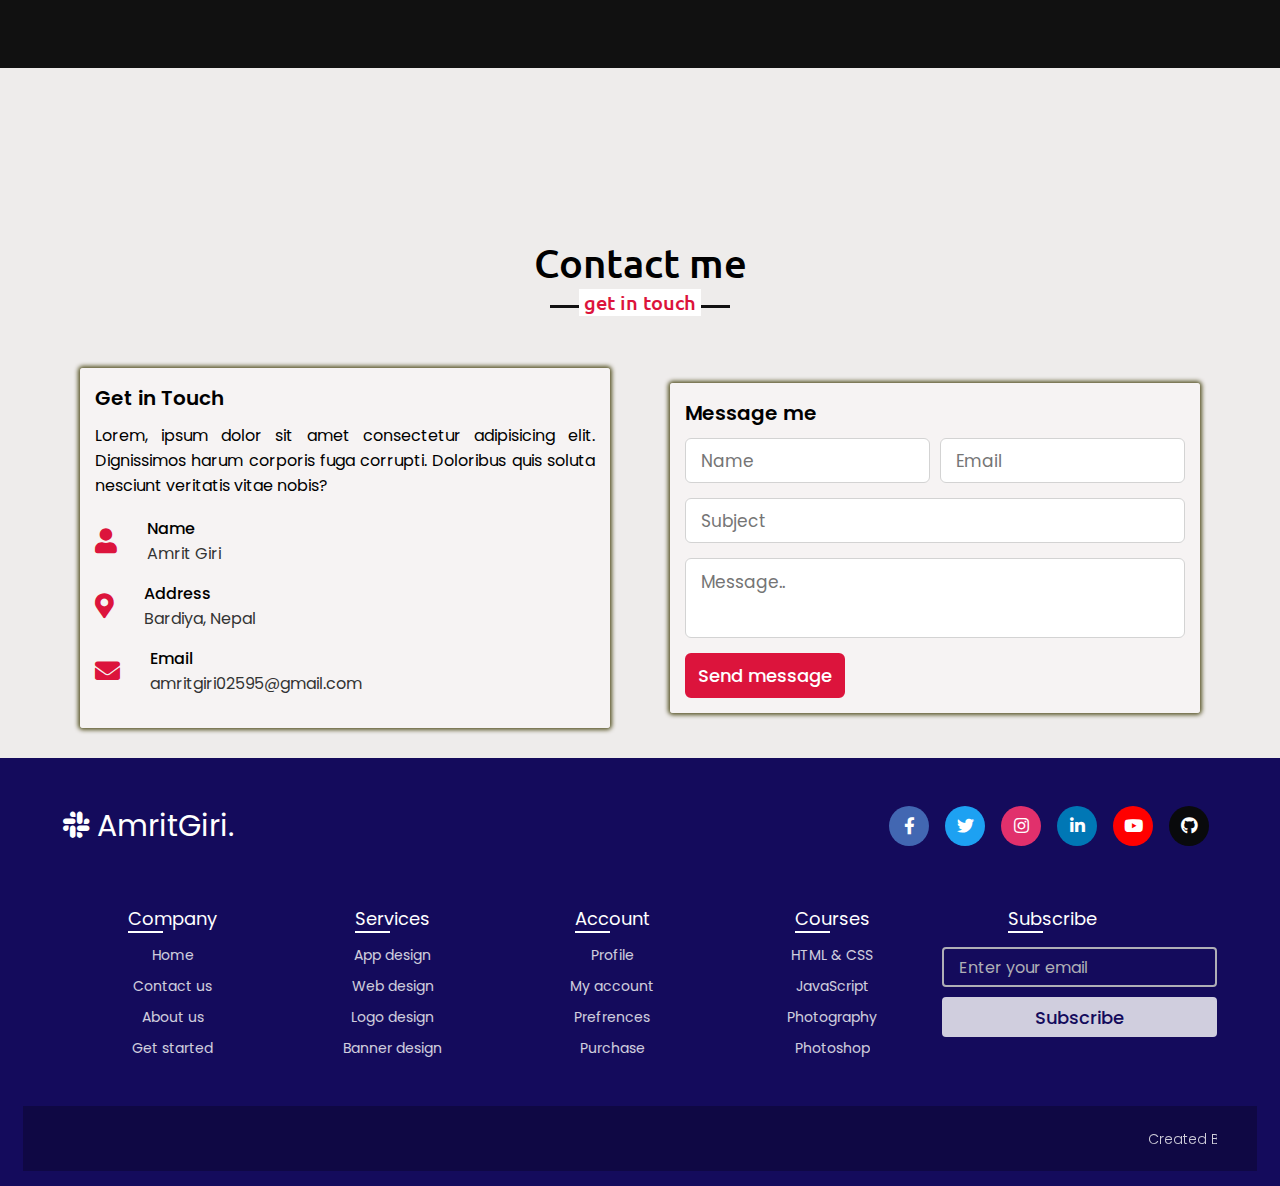
==== commit 883c189d: "Update index.html" ====
--- a/index.html
+++ b/index.html
@@ -25,7 +25,7 @@
         <div class="max-width">
             <div class="logo">
 
-                <a href="index.html">Portfo<span>lio.</span></a>
+                <a href="index.html">Amrit<span>Giri.</span></a>
             </div>
             <ul class="menu">
                 <li><a href="index.html" class="menu-btn">Home</a></li>
@@ -142,7 +142,7 @@
                     <div class="bars">
                         <div class="info">
                             <span><i class="fab fa-js"></i>JavaScript</span>
-                            <span>80%</span>
+                            <span>30%</span>
                         </div>
                         <div class="line js"></div>
                     </div>
@@ -368,7 +368,7 @@
             <div class="top">
                 <div class="logo-details">
                     <i class="fab fa-slack"></i>
-                    <span class="logo_name">Portfolio.</span>
+                    <span class="logo_name">AmritGiri.</span>
                 </div>
                 <div class="media-icons">
                     <a href="https://www.facebook.com/amrit.giri.77964" target="_blank"><i
@@ -433,4 +433,4 @@
     <script src="script.js"></script>
 </body>
 
-</html>+</html>
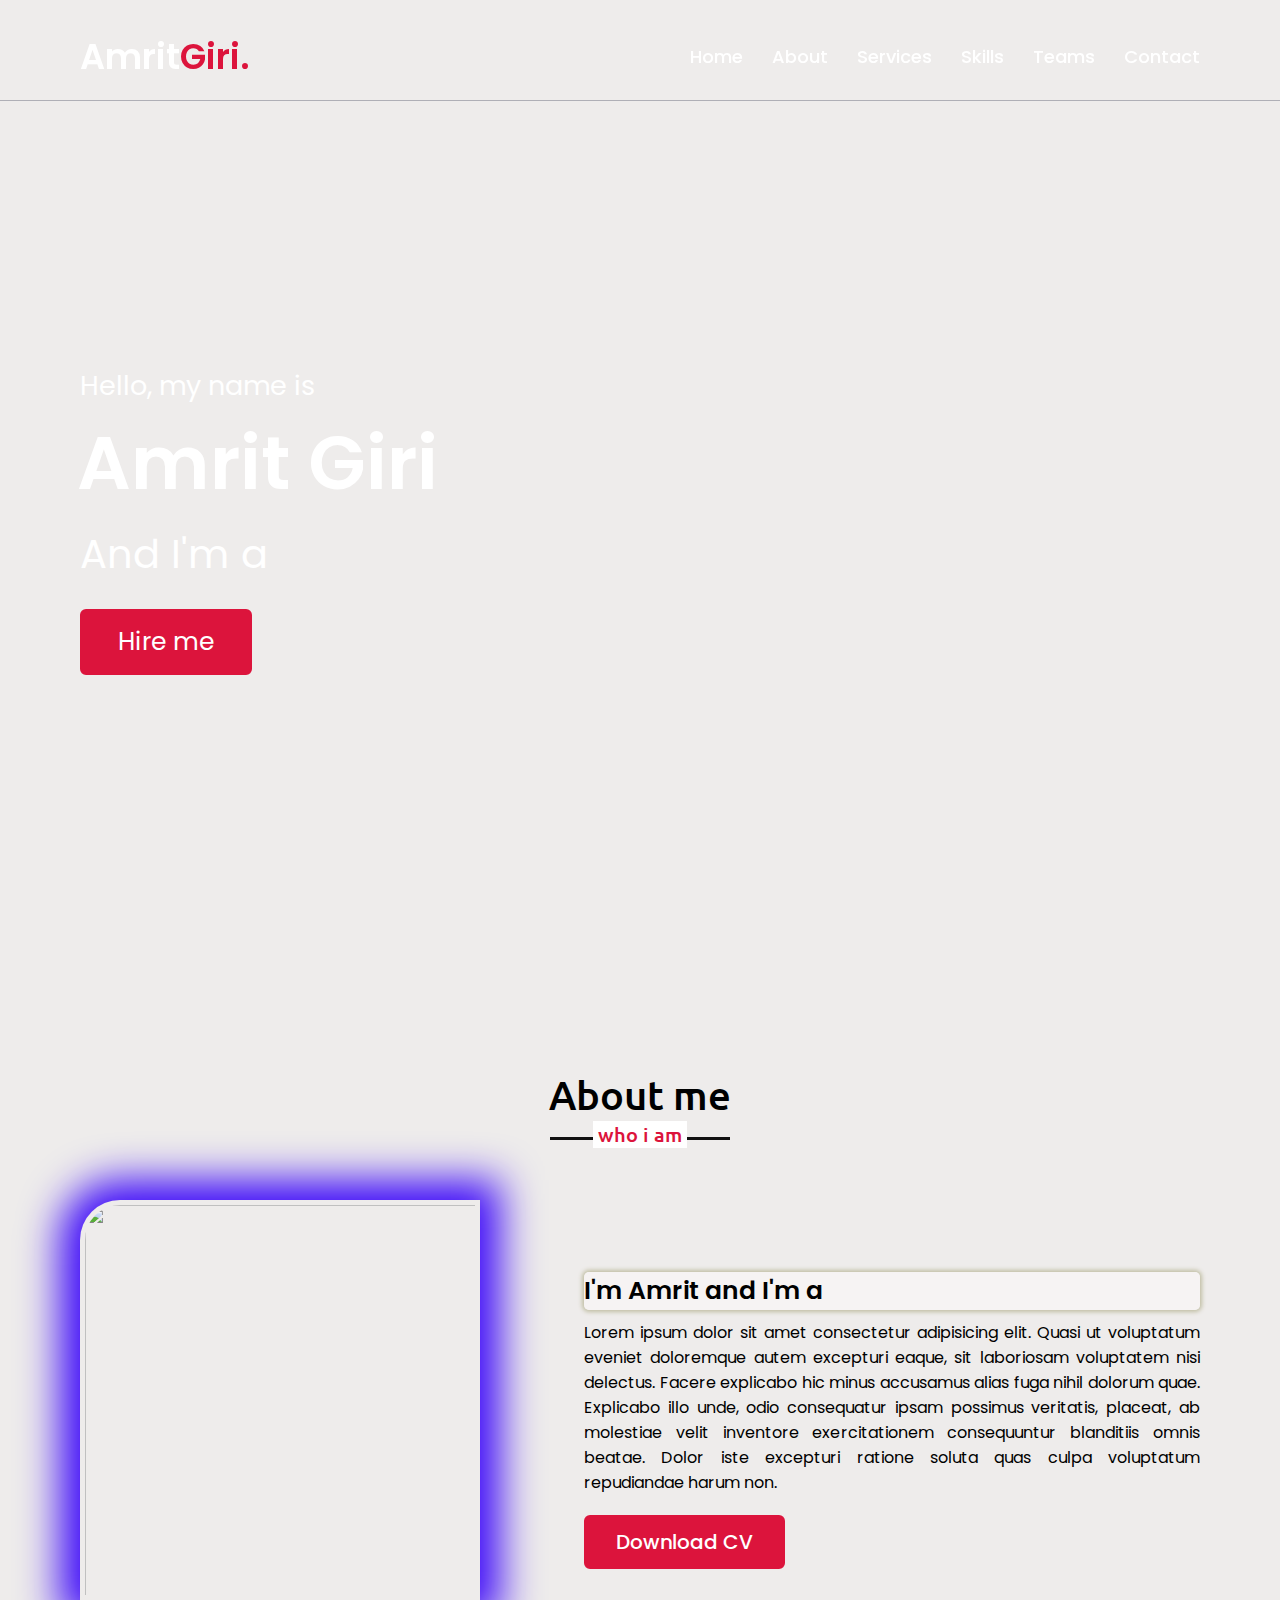
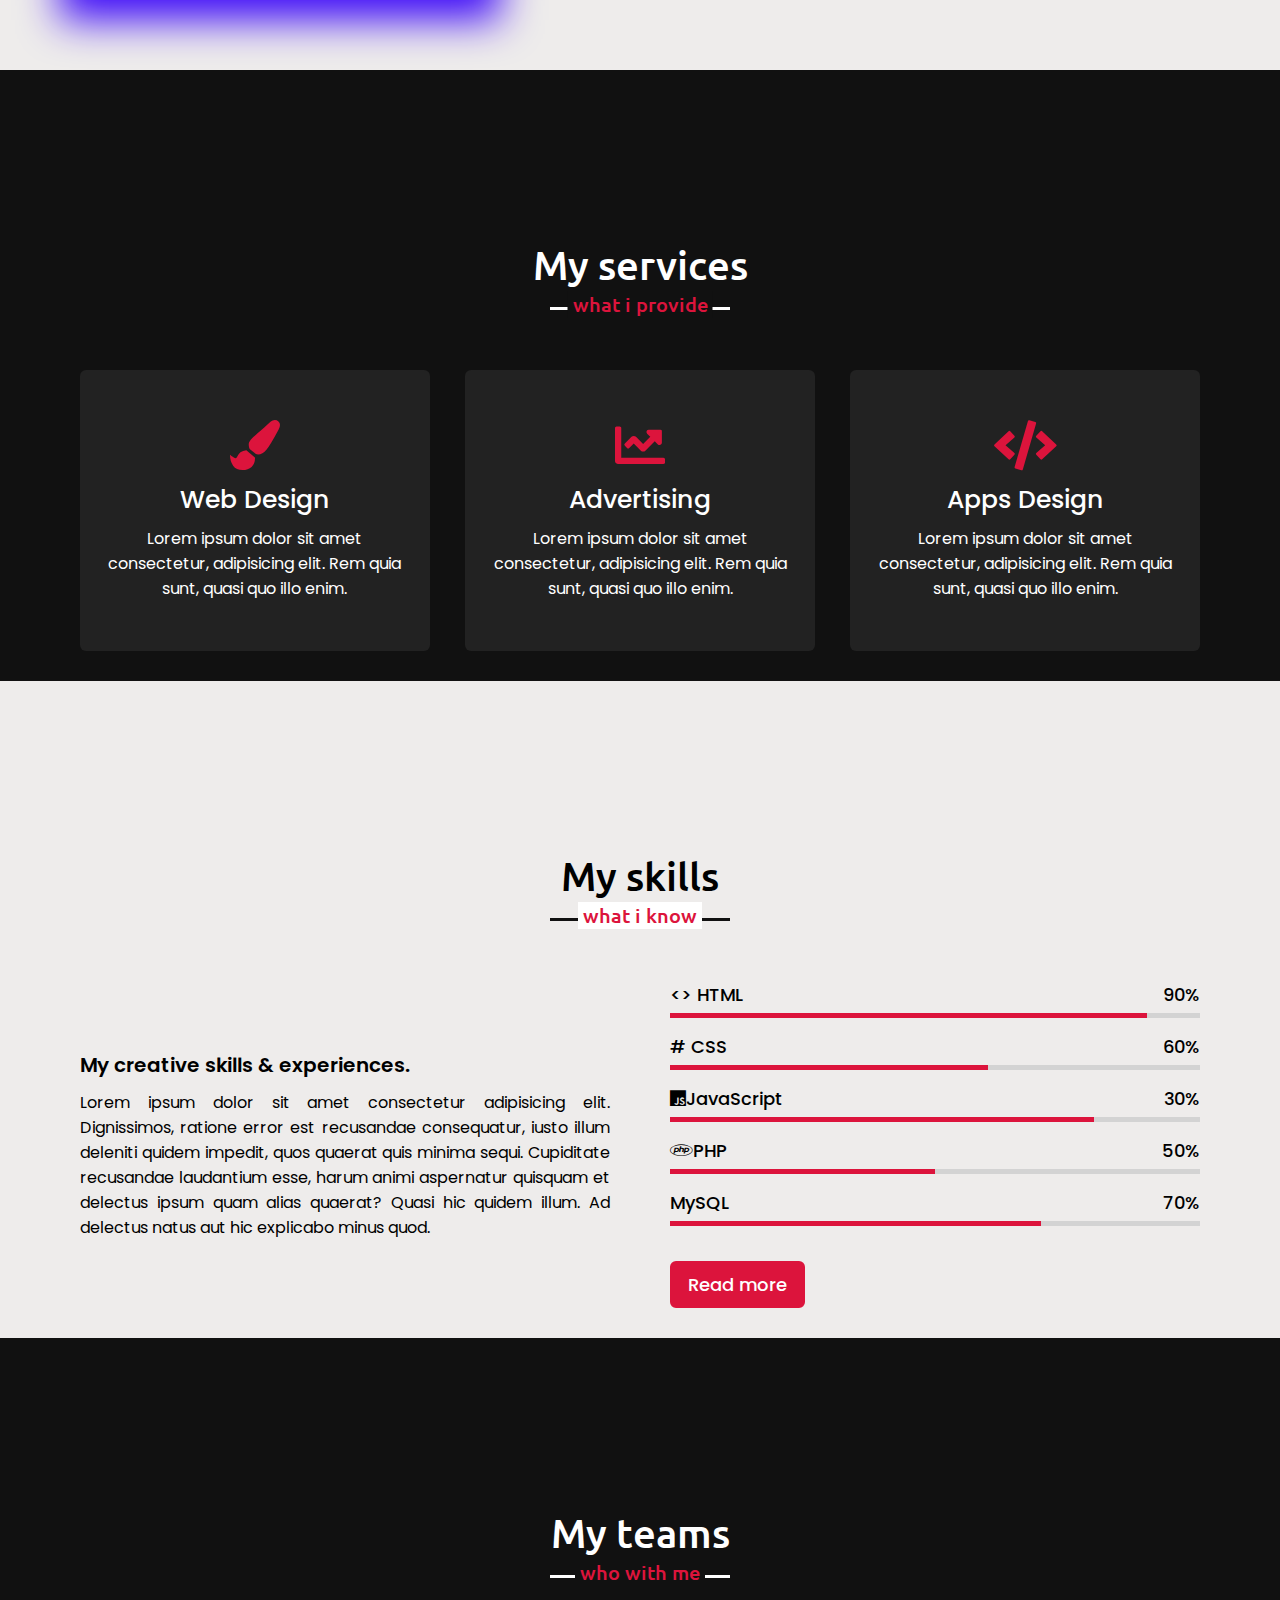
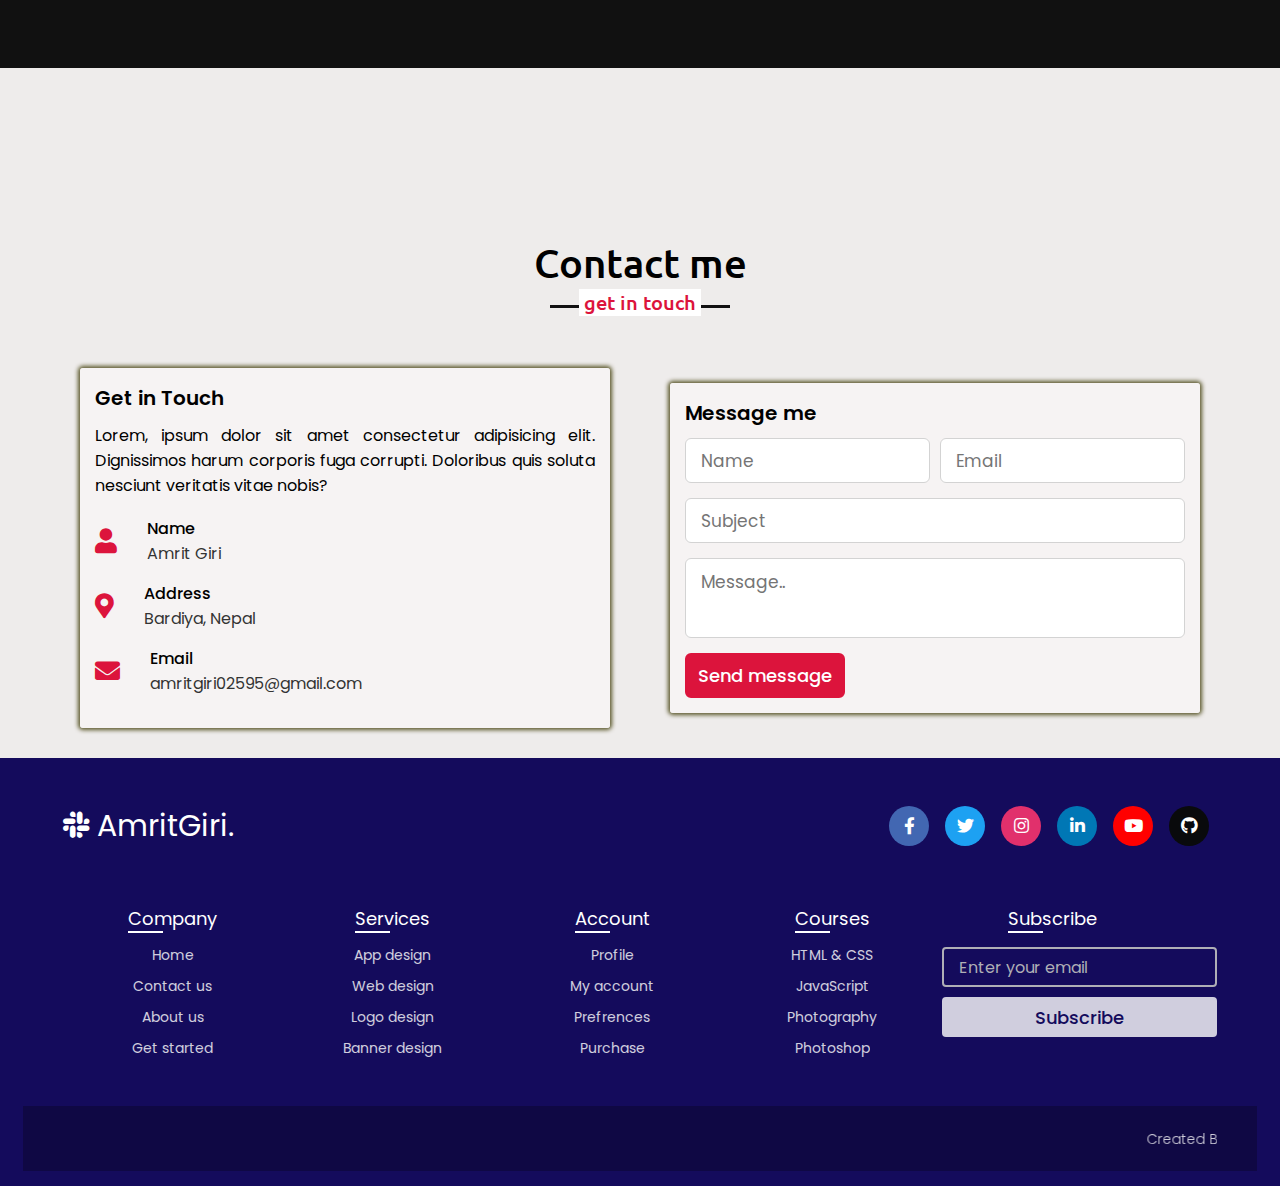
==== commit b90a3560: "Update index.html" ====
--- a/index.html
+++ b/index.html
@@ -275,6 +275,7 @@
                         </div>
                     </div>
                 </div>
+                <!--
                 <div class="card">
                     <div class="box">
                         <img src="images/profile-5.png" alt="">
@@ -300,6 +301,7 @@
                         </div>
                     </div>
                 </div>
+-->
             </div>
     </section>
 
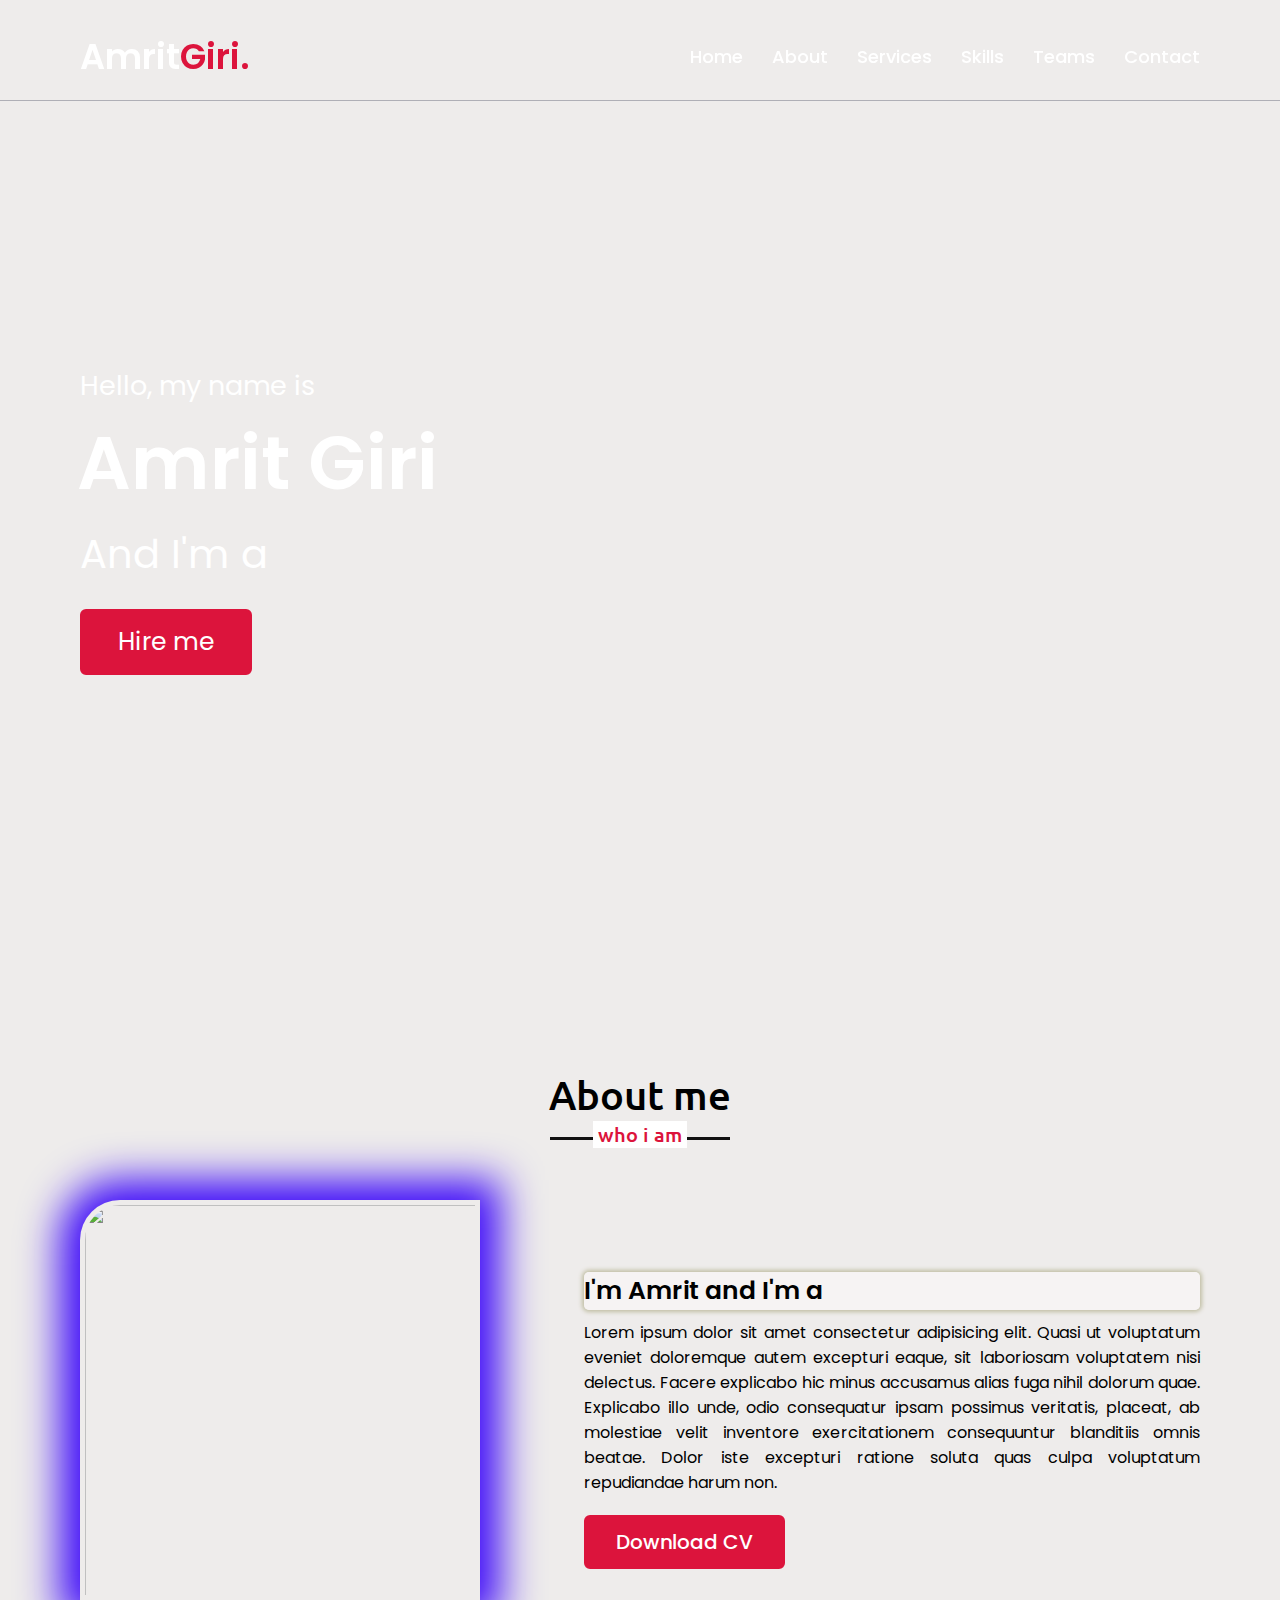
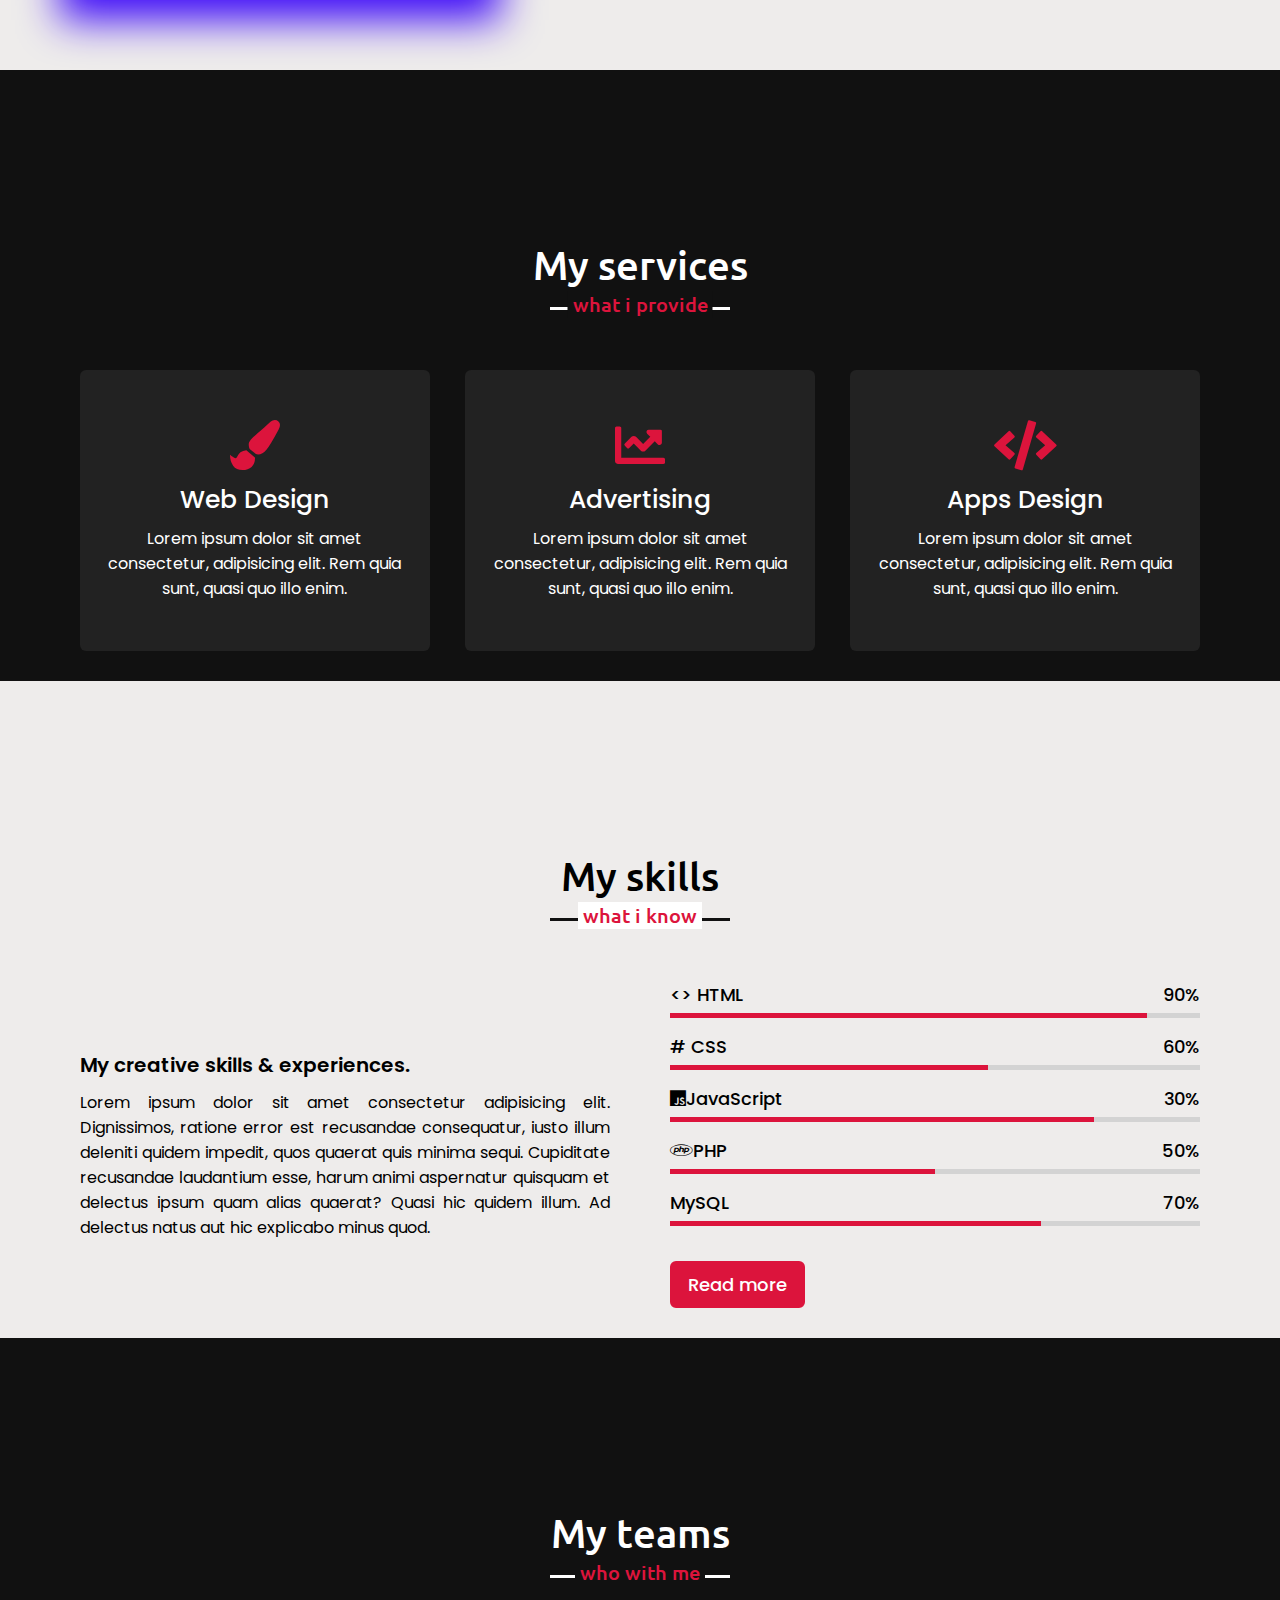
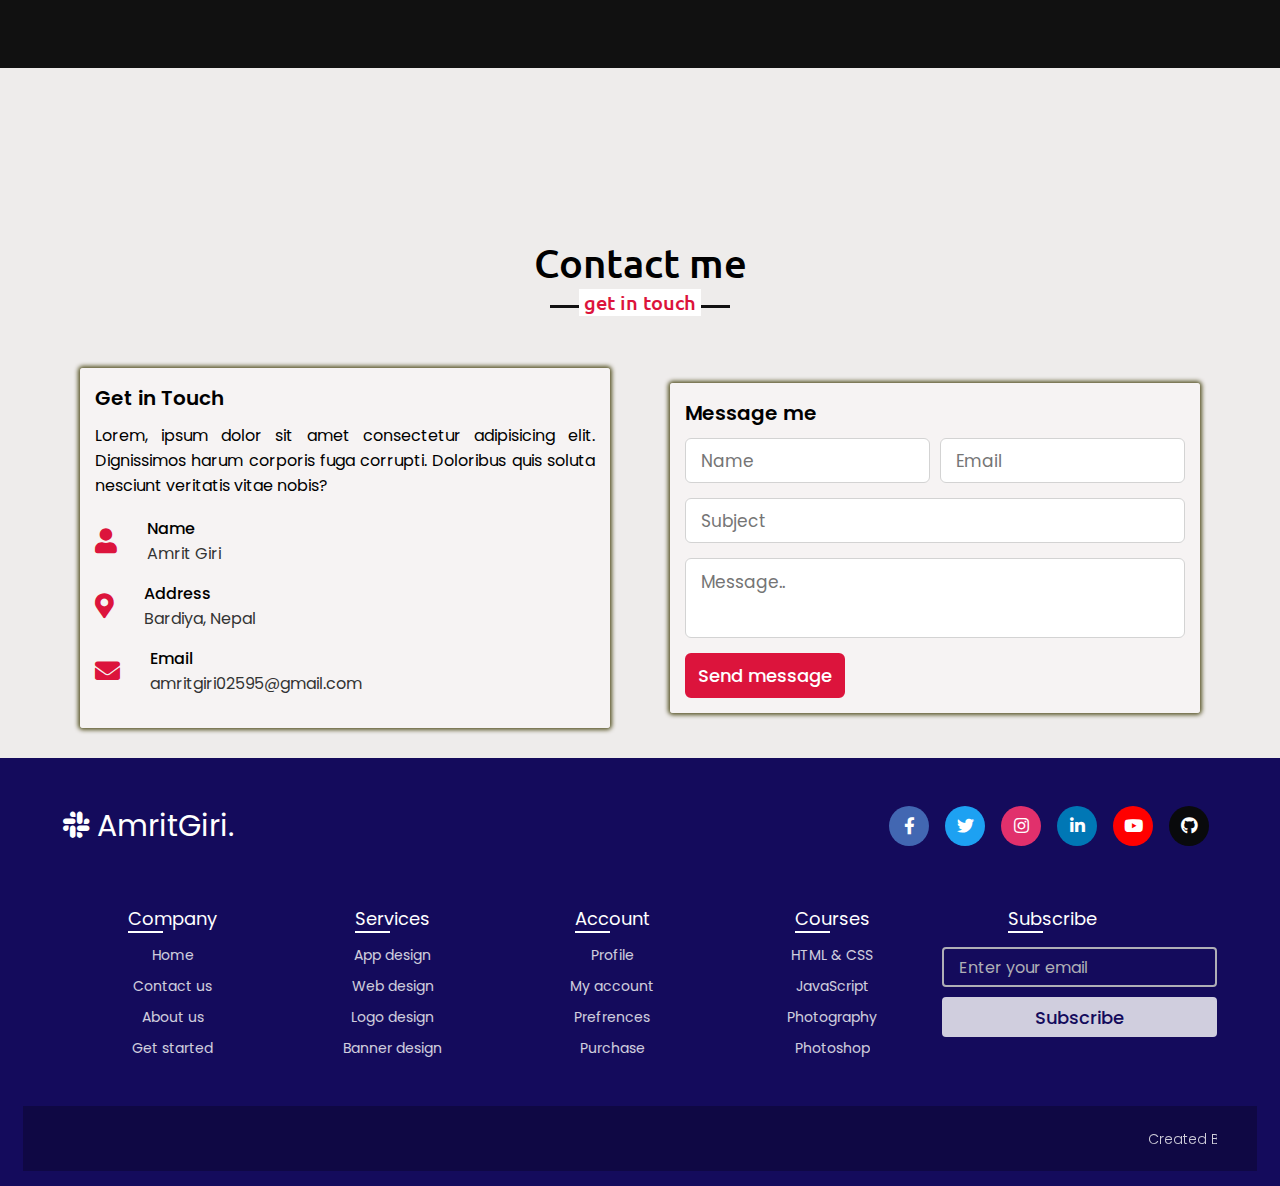
==== commit f38e922c: "Update index.html" ====
--- a/index.html
+++ b/index.html
@@ -49,7 +49,7 @@
                 <div class="text-1">Hello, my name is</div>
                 <div class="text-2">Amrit Giri</div>
                 <div class="text-3">And I'm a <span class="typing"></span></div>
-                <a href="#">Hire me</a>
+                <a href="contact.html">Hire me</a>
             </div>
         </div>
     </section>
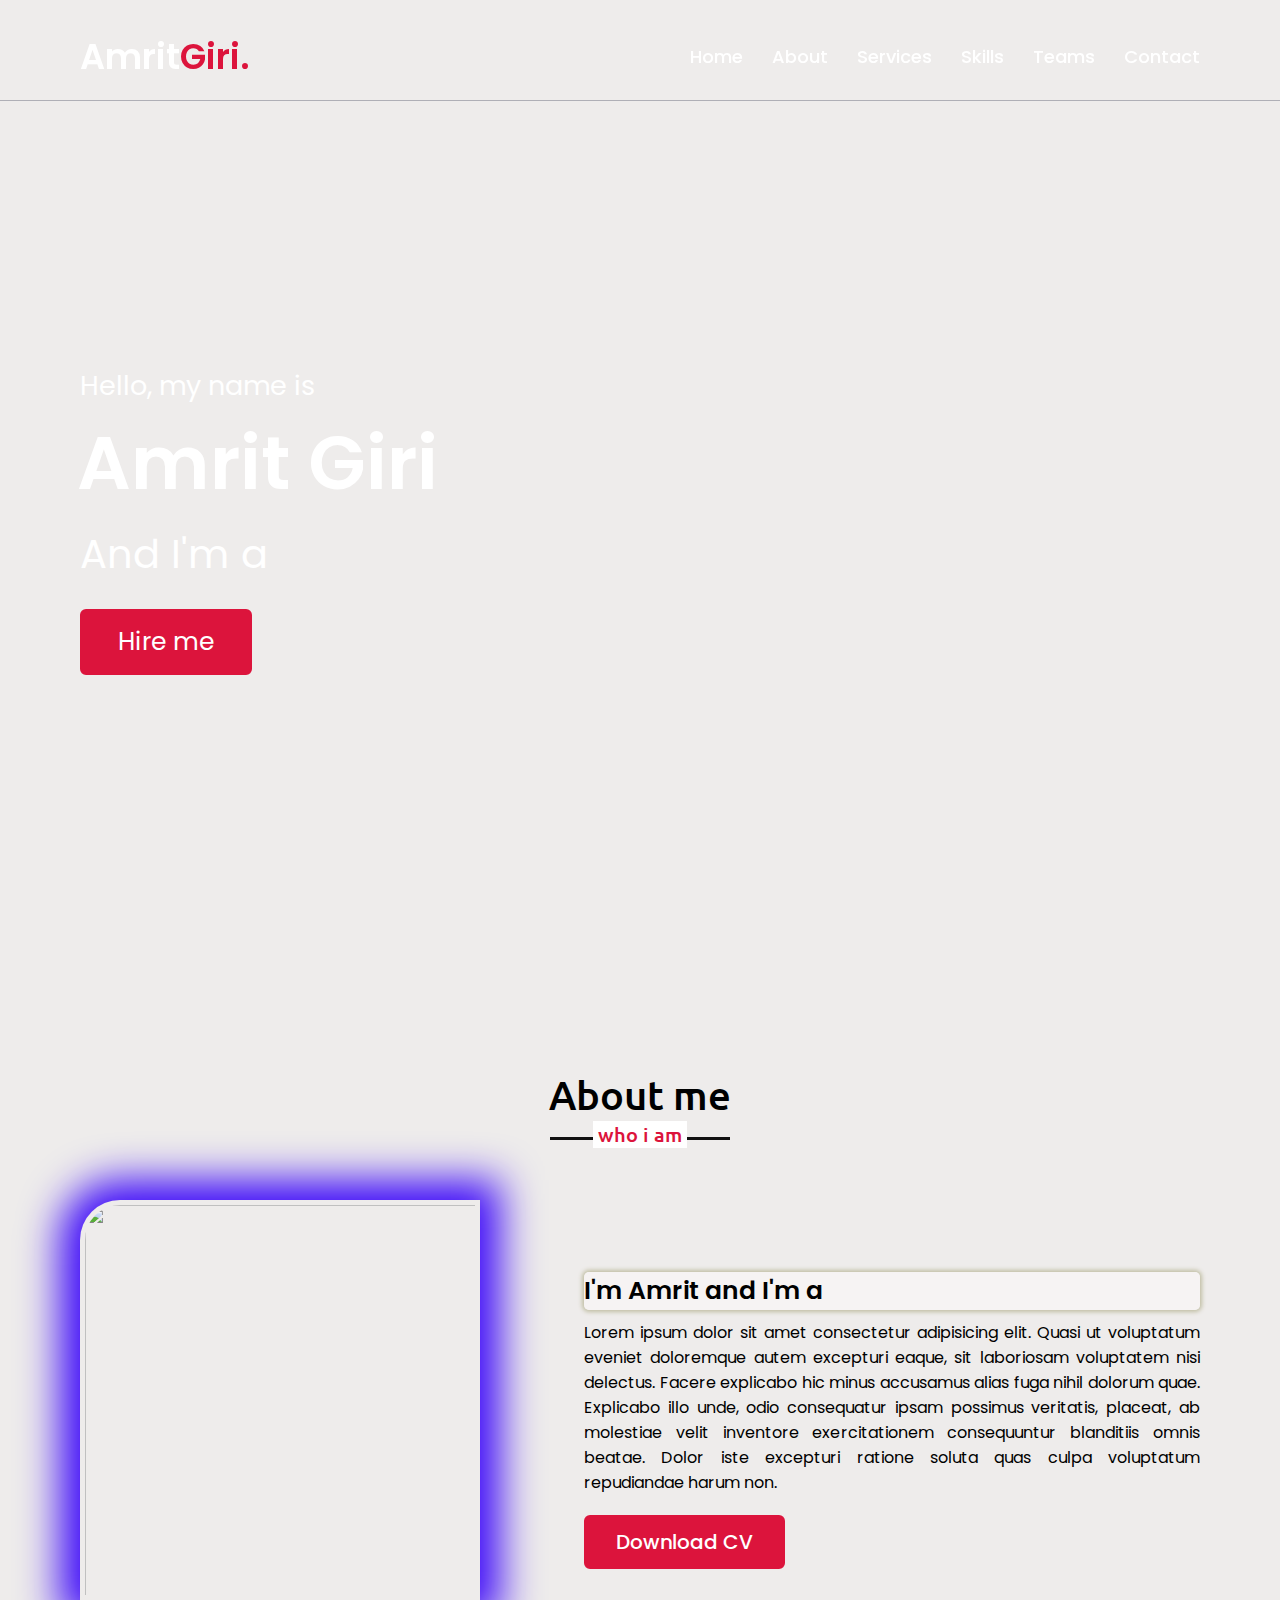
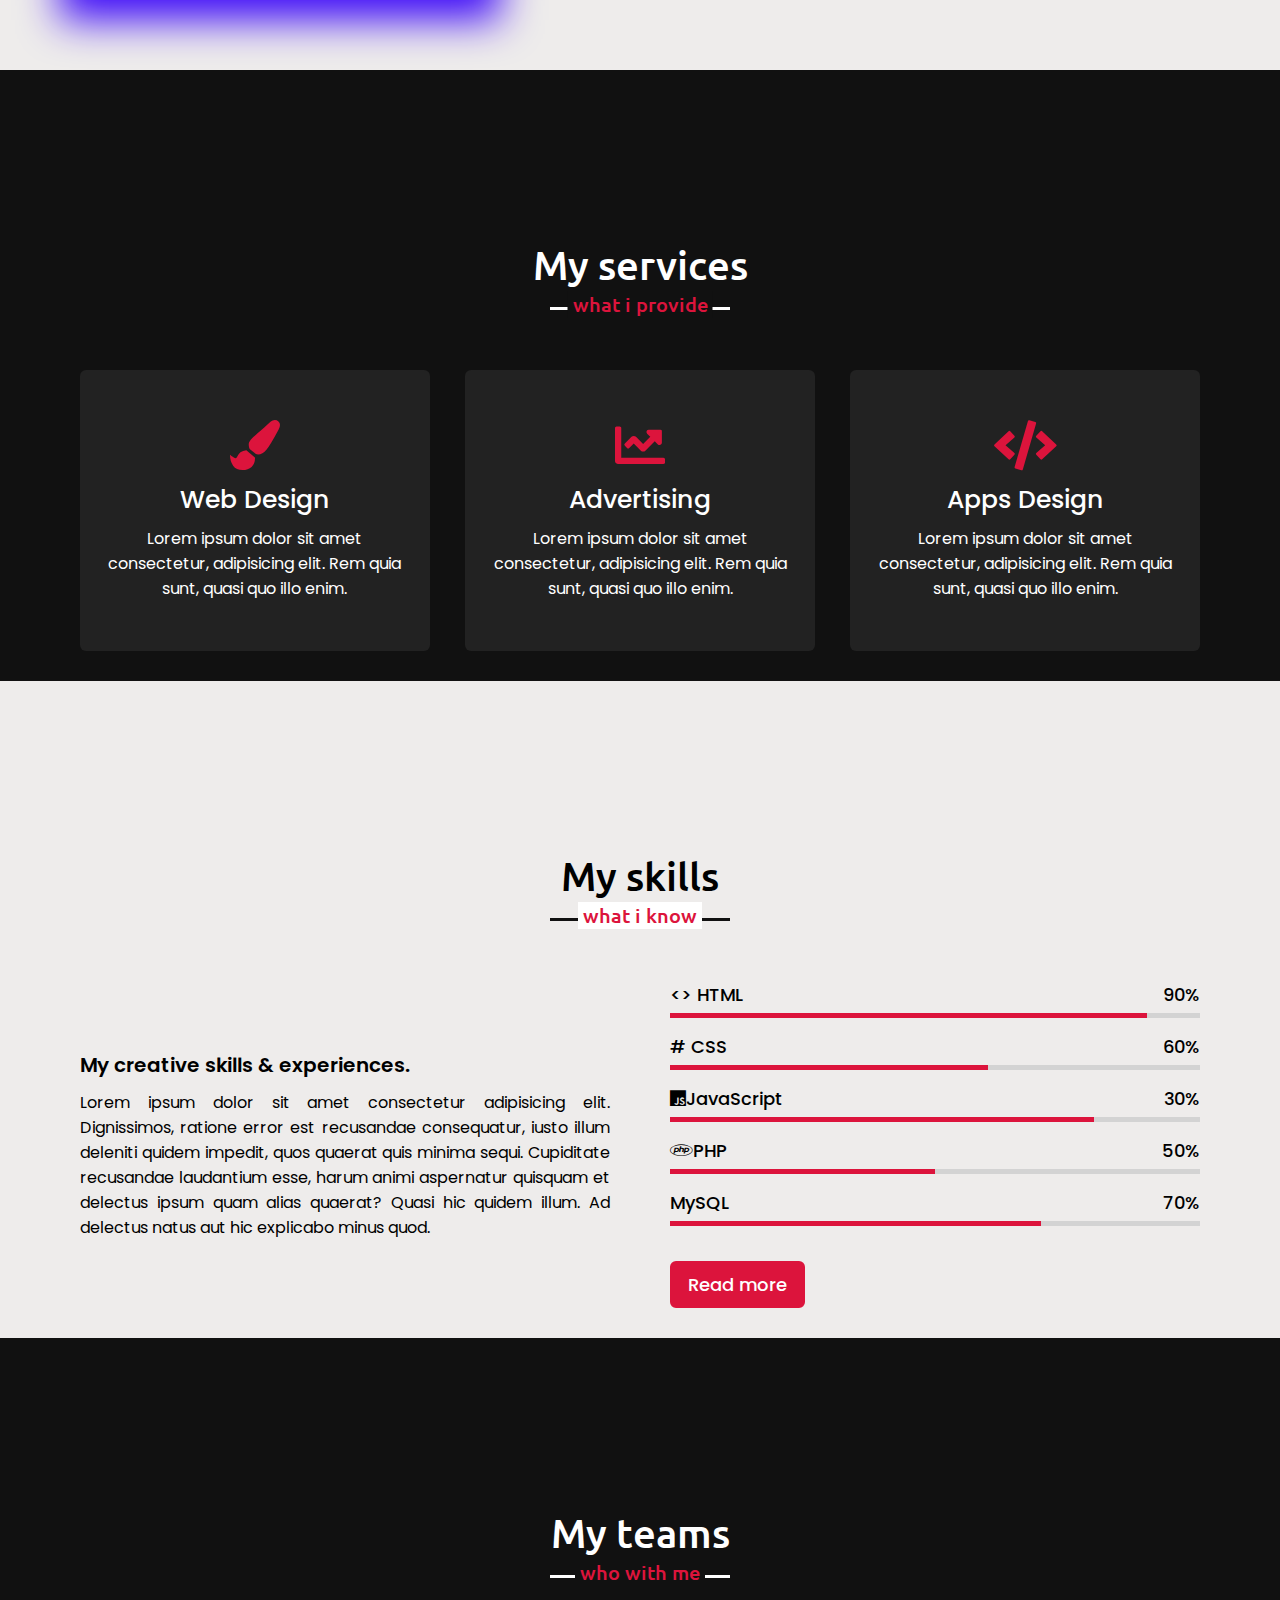
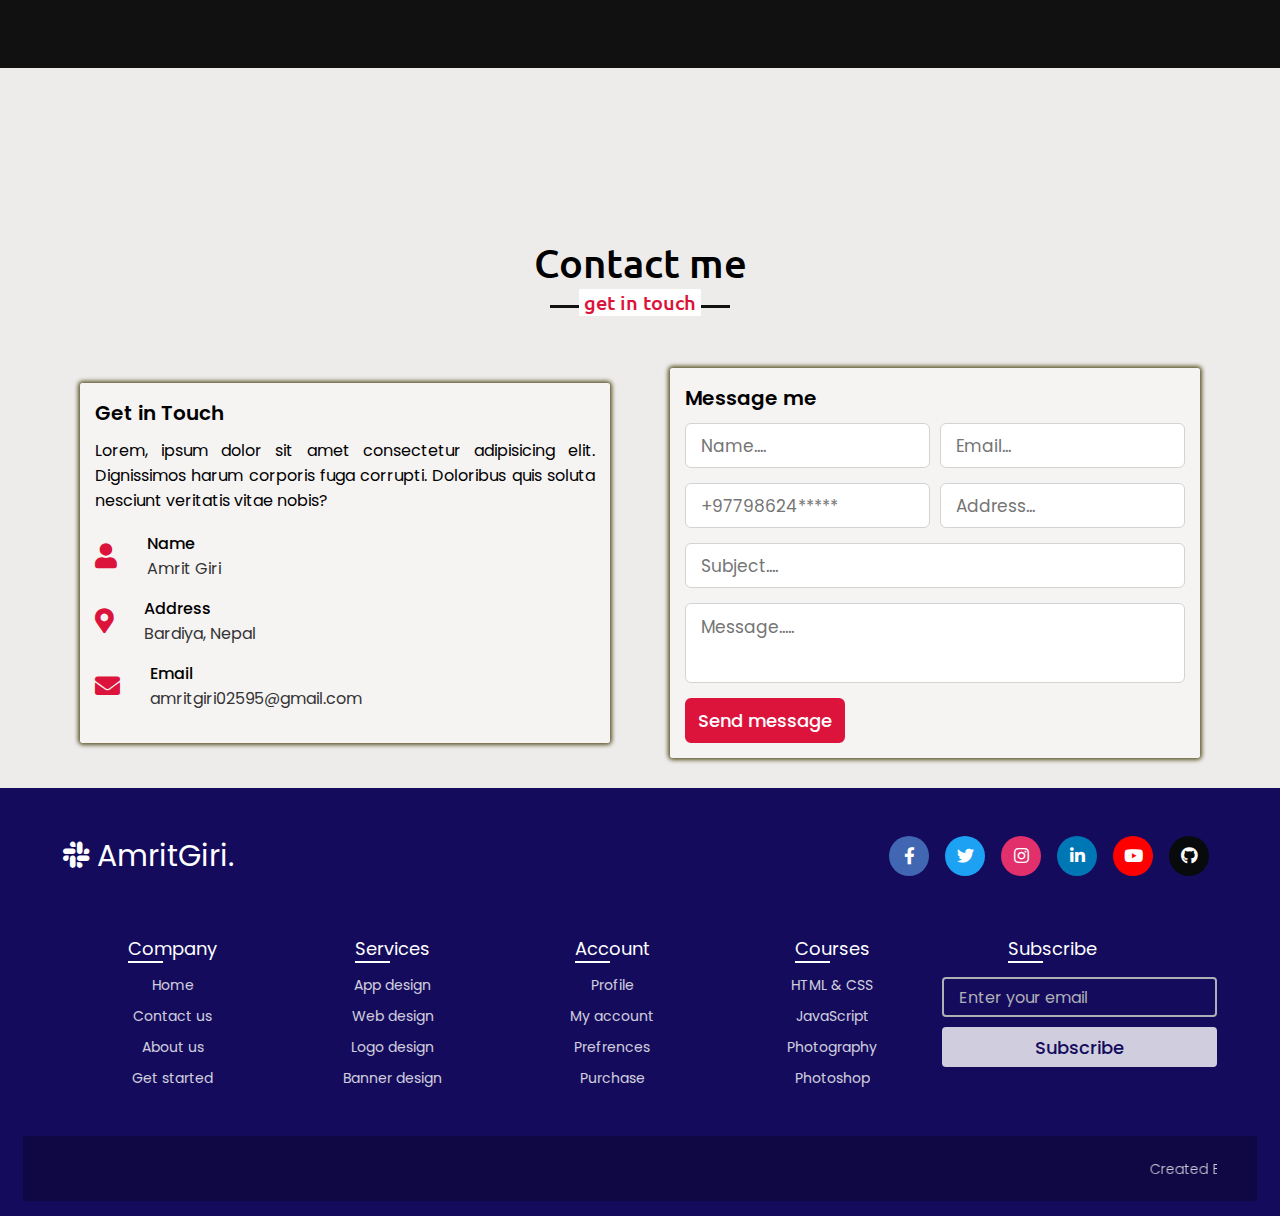
==== commit b225fabe: "Update index.html" ====
--- a/index.html
+++ b/index.html
@@ -340,20 +340,28 @@
                 </div>
                 <div class="column right">
                     <div class="text">Message me</div>
-                    <form action="#">
+                    <form onsubmit="sendEmail(); reset(); return false;">
                         <div class="fields">
                             <div class="field name">
-                                <input type="text" placeholder="Name" required>
+                                <input type="text" id="name" placeholder="Name...." required>
                             </div>
                             <div class="field email">
-                                <input type="email" placeholder="Email" required>
+                                <input type="email" id="email" placeholder="Email..." required>
+                            </div>
+                        </div>
+                        <div class="fields">
+                            <div class="field name">
+                                <input type="text" id="phone" placeholder="+97798624*****" required>
+                            </div>
+                            <div class="field email">
+                                <input type="text" id="address" placeholder="Address..." required>
                             </div>
                         </div>
                         <div class="field">
-                            <input type="text" placeholder="Subject" required>
+                            <input type="text" id="subject" placeholder="Subject...." required>
                         </div>
                         <div class="field textarea">
-                            <textarea cols="30" rows="10" placeholder="Message.." required></textarea>
+                            <textarea cols="30" rows="10" id="message" placeholder="Message....." required></textarea>
                         </div>
                         <div class="button-area">
                             <button type="submit">Send message</button>
@@ -431,7 +439,7 @@
             </div>
         </div>
     </footer>
-
+    <script src="https://smtpjs.com/v3/smtp.js"></script>
     <script src="script.js"></script>
 </body>
 
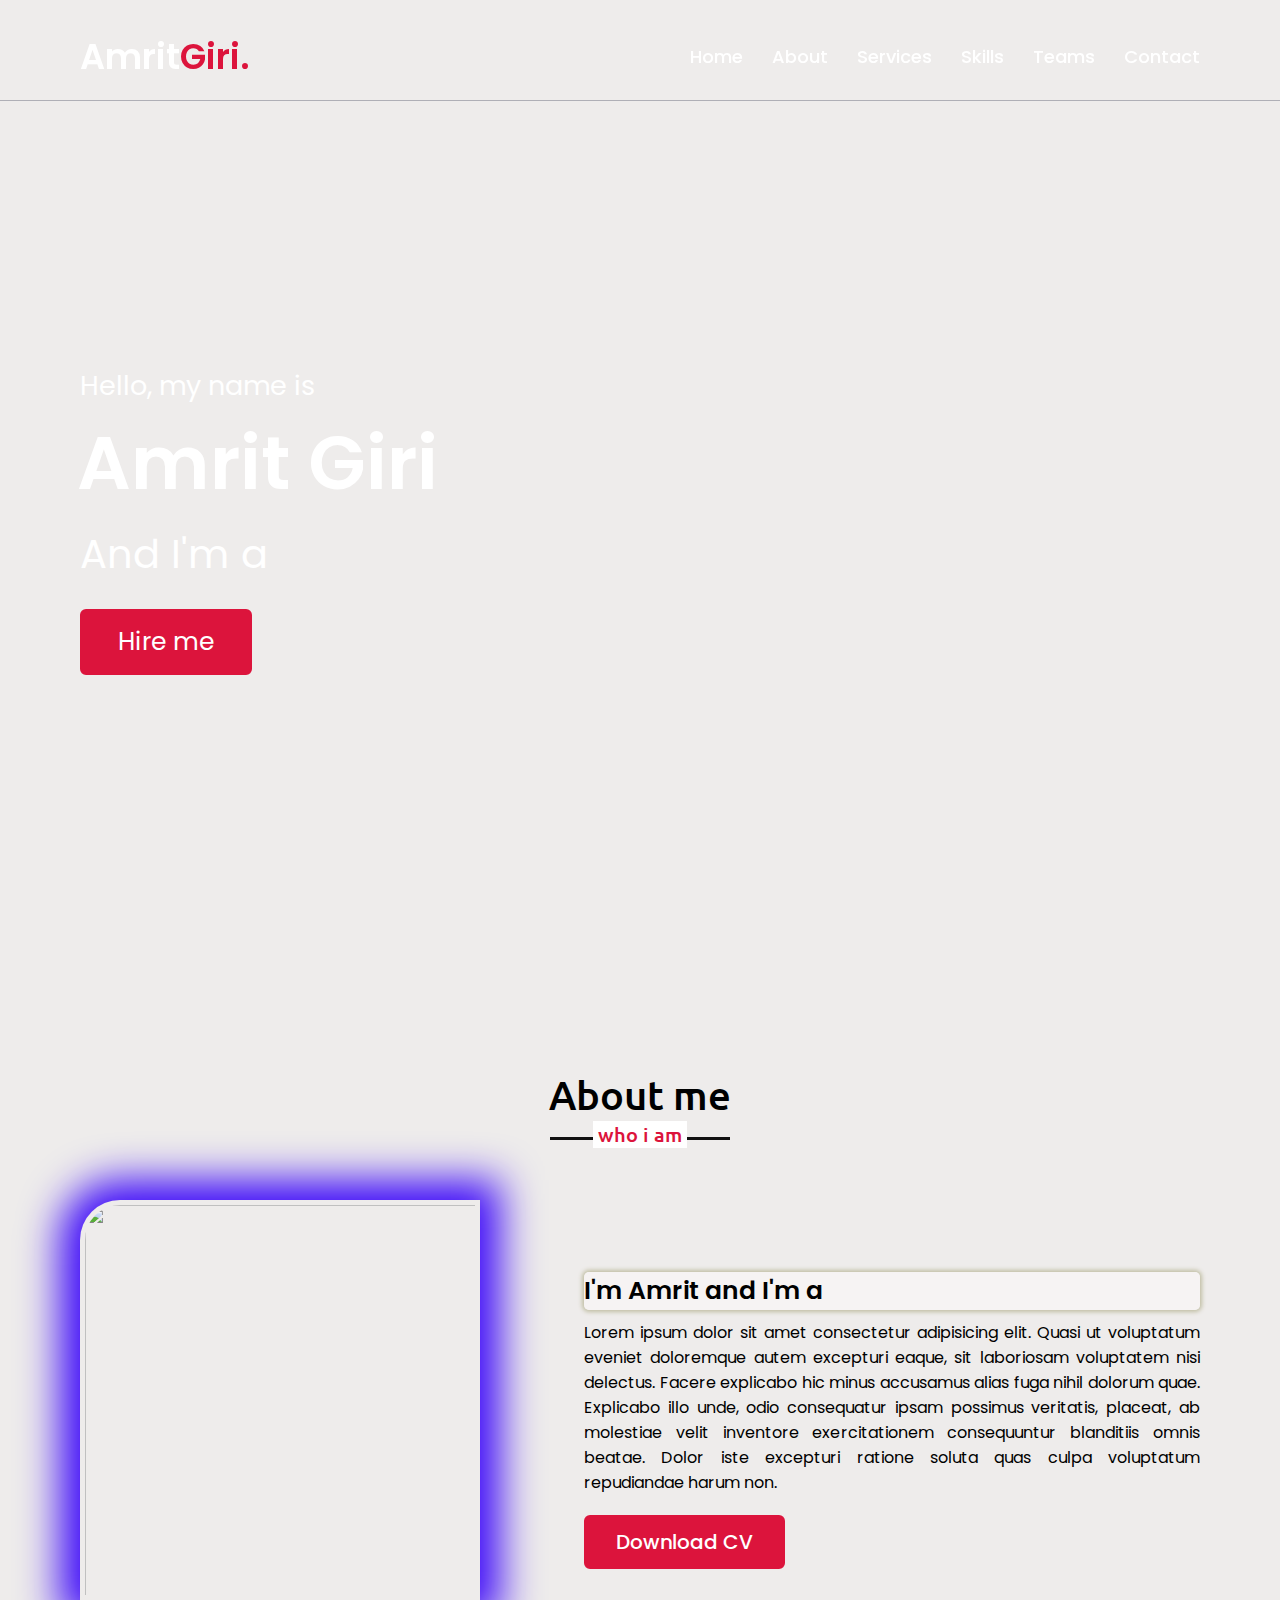
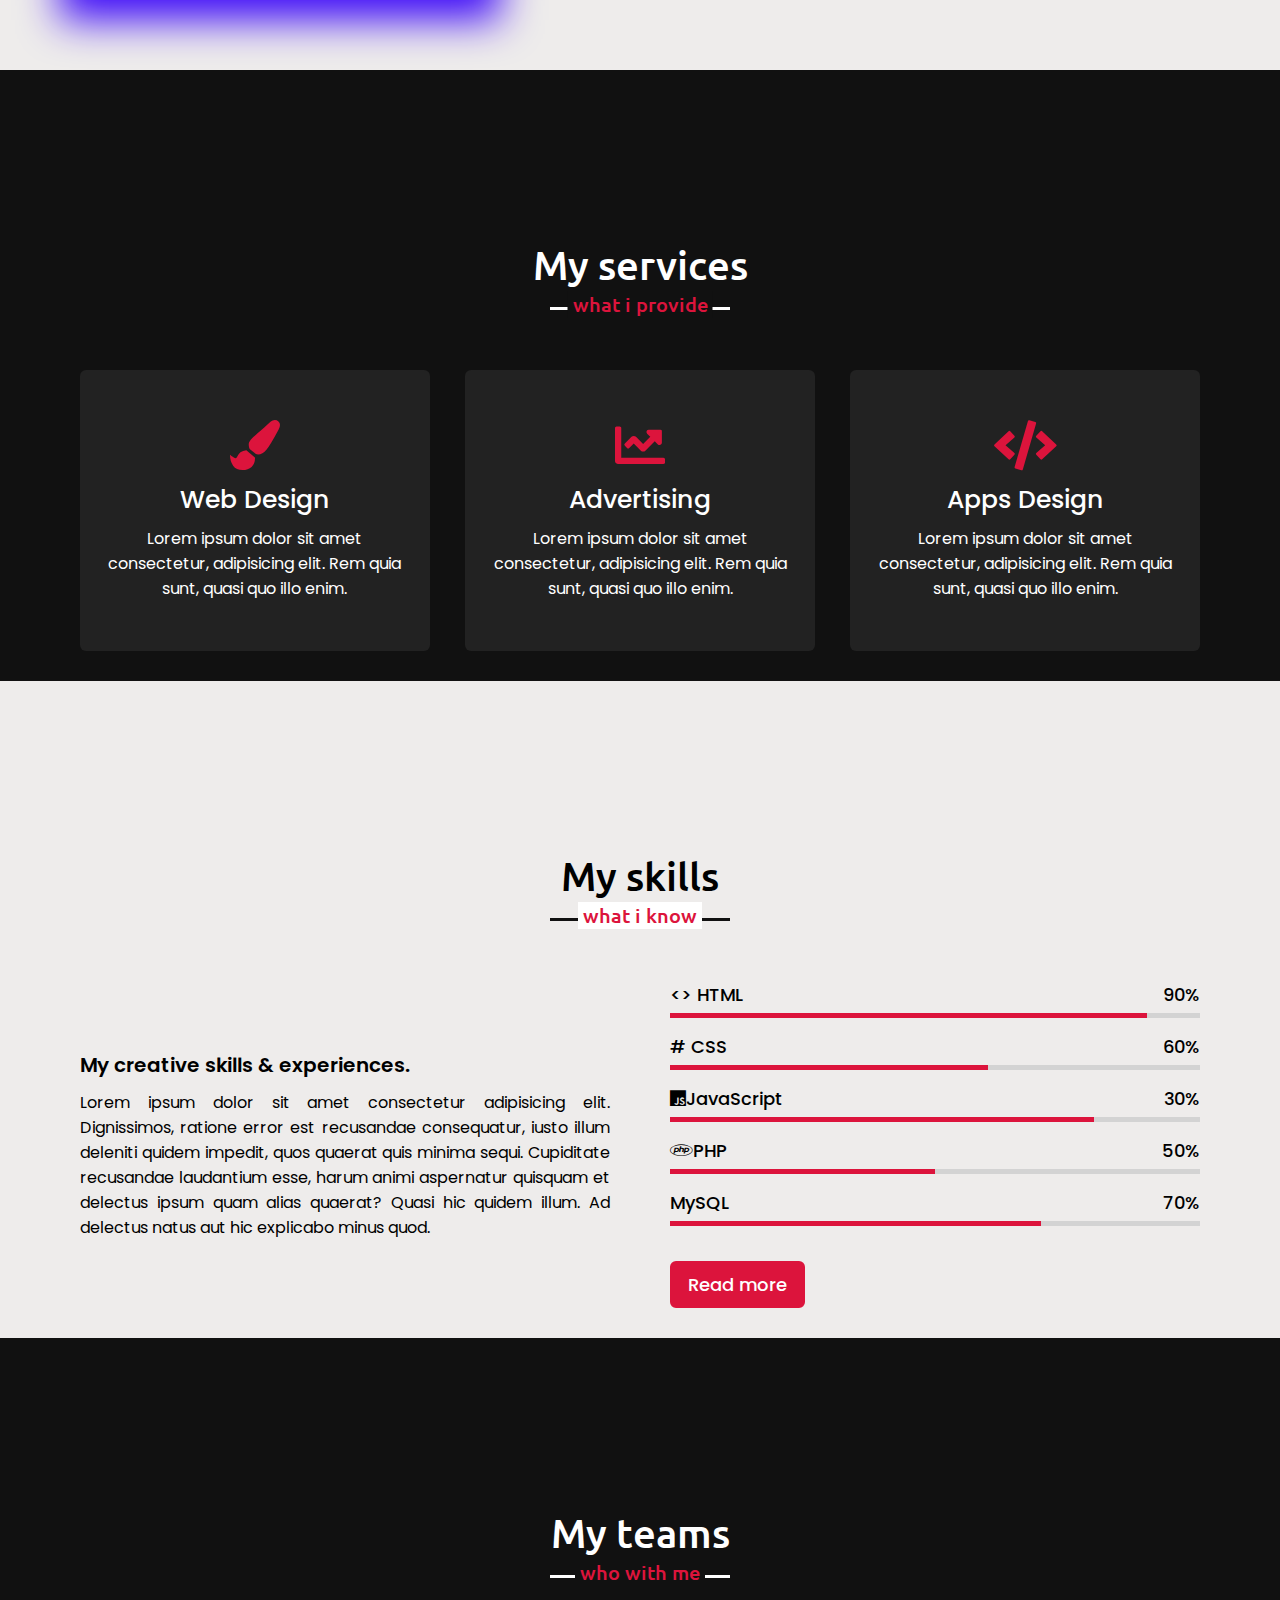
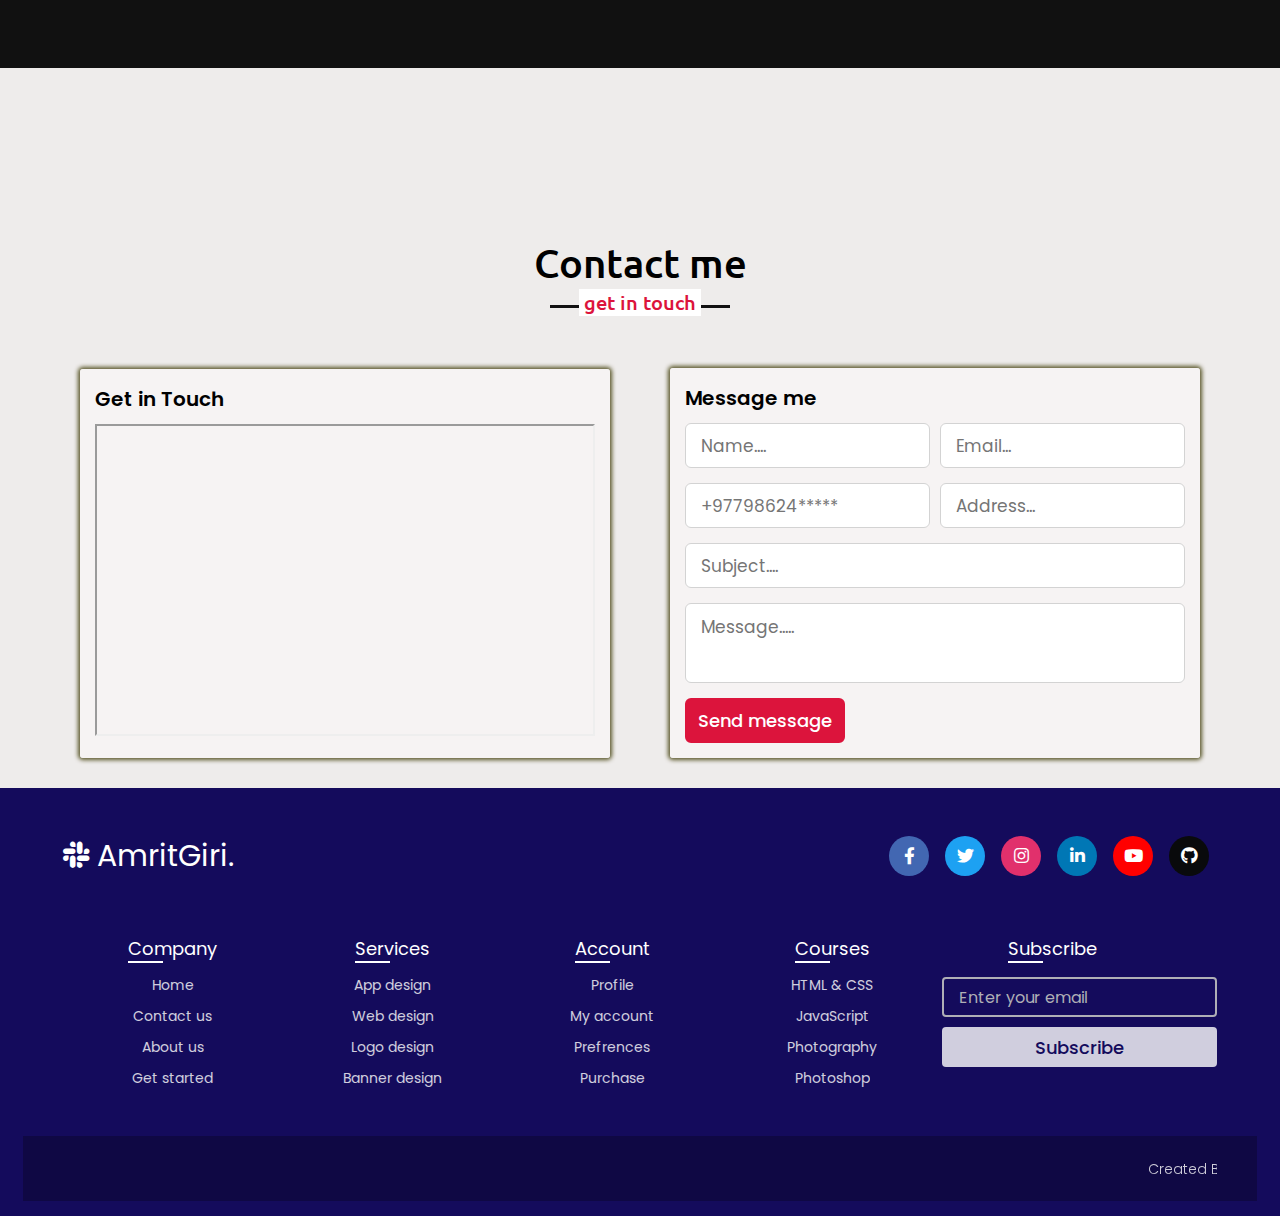
==== commit 71a02c98: "Add files via upload" ====
--- a/index.html
+++ b/index.html
@@ -5,7 +5,6 @@
 <head>
     <meta charset="UTF-8">
     <meta name="viewport" content="width=device-width, initial-scale=1.0">
-    <title>Amrit-Giri</title>
     <link rel="stylesheet" href="style.css">
     <link rel="stylesheet" href="https://cdnjs.cloudflare.com/ajax/libs/font-awesome/5.15.3/css/all.min.css" />
     <script src="https://code.jquery.com/jquery-3.5.1.min.js"></script>
@@ -15,6 +14,9 @@
     <link rel="stylesheet"
         href="https://cdnjs.cloudflare.com/ajax/libs/OwlCarousel2/2.3.4/assets/owl.carousel.min.css" />
     <script src="https://code.iconify.design/2/2.1.1/iconify.min.js"></script>
+
+    <title>Home</title>
+    <link rel="icon"  href="images/amrit.png">
 </head>
 
 <body>
@@ -190,7 +192,7 @@
                                             class="fab fa-instagram"></i></a>
                                     <a href="https://www.linkedin.com/in/amrit-giri-6a2500198/" target="_blank"><i
                                             class="fab fa-linkedin-in"></i></a>
-                                    <a href="https://www.youtube.com/channel/UCVme0WEkXsjIUJXMQPx_iHA/featured?sub_confirmation=1"
+                                    <a href="https://www.youtube.com/c/legendspam?sub_confirmation=1"
                                         target="_blank"><i class="fab fa-youtube"></i></a>
                                     <a href="https://github.com/Amrit-Giri" target="_blank"><i
                                             class="fab fa-github"></i></a>
@@ -266,7 +268,7 @@
                                             class="fab fa-instagram"></i></a>
                                     <a href="https://www.linkedin.com/in/amrit-giri-6a2500198/" target="_blank"><i
                                             class="fab fa-linkedin-in"></i></a>
-                                    <a href="https://www.youtube.com/channel/UCVme0WEkXsjIUJXMQPx_iHA/featured?sub_confirmation=1"
+                                    <a href="https://www.youtube.com/c/LegendSpam?sub_confirmation=1"
                                         target="_blank"><i class="fab fa-youtube"></i></a>
                                     <a href="https://github.com/Amrit-Giri" target="_blank"><i
                                             class="fab fa-github"></i></a>
@@ -312,31 +314,9 @@
             <div class="contact-content">
                 <div class="column left">
                     <div class="text">Get in Touch</div>
-                    <p>Lorem, ipsum dolor sit amet consectetur adipisicing elit. Dignissimos harum corporis fuga
-                        corrupti. Doloribus quis soluta nesciunt veritatis vitae nobis?</p>
-                    <div class="icons">
-                        <div class="row">
-                            <i class="fas fa-user"></i>
-                            <div class="info">
-                                <div class="head">Name</div>
-                                <div class="sub-title">Amrit Giri</div>
-                            </div>
-                        </div>
-                        <div class="row">
-                            <i class="fas fa-map-marker-alt"></i>
-                            <div class="info">
-                                <div class="head">Address</div>
-                                <div class="sub-title">Bardiya, Nepal</div>
-                            </div>
-                        </div>
-                        <div class="row">
-                            <i class="fas fa-envelope"></i>
-                            <div class="info">
-                                <div class="head">Email</div>
-                                <div class="sub-title">amritgiri02595@gmail.com</div>
-                            </div>
-                        </div>
-                    </div>
+                    <div class="contact-map">
+                        <iframe src="https://www.google.com/maps/embed?pb=!1m18!1m12!1m3!1d113032.48873997763!2d85.25609149805383!3d27.70909470925162!2m3!1f0!2f0!3f0!3m2!1i1024!2i768!4f13.1!3m3!1m2!1s0x39eb198a307baabf%3A0xb5137c1bf18db1ea!2z4KSV4KS-4KSg4KSu4KS-4KSh4KWM4KSBIDQ0NjAw!5e0!3m2!1sne!2snp!4v1651234726562!5m2!1sne!2snp" width="100%" height="312px" style="border:1;  padding: 1px;" allowfullscreen="" loading="lazy" referrerpolicy="no-referrer-when-downgrade"></iframe>
+                     </div>
                 </div>
                 <div class="column right">
                     <div class="text">Message me</div>
@@ -389,7 +369,7 @@
                             class="fab fa-instagram"></i></a>
                     <a href="https://www.linkedin.com/in/amrit-giri-6a2500198/" target="_blank"><i
                             class="fab fa-linkedin-in"></i></a>
-                    <a href="https://www.youtube.com/channel/UCVme0WEkXsjIUJXMQPx_iHA/featured?sub_confirmation=1"
+                    <a href="https://www.youtube.com/c/legendspam?sub_confirmation=1"
                         target="_blank"><i class="fab fa-youtube"></i></a>
                     <a href="https://github.com/Amrit-Giri" target="_blank"><i class="fab fa-github"></i></a>
                 </div>
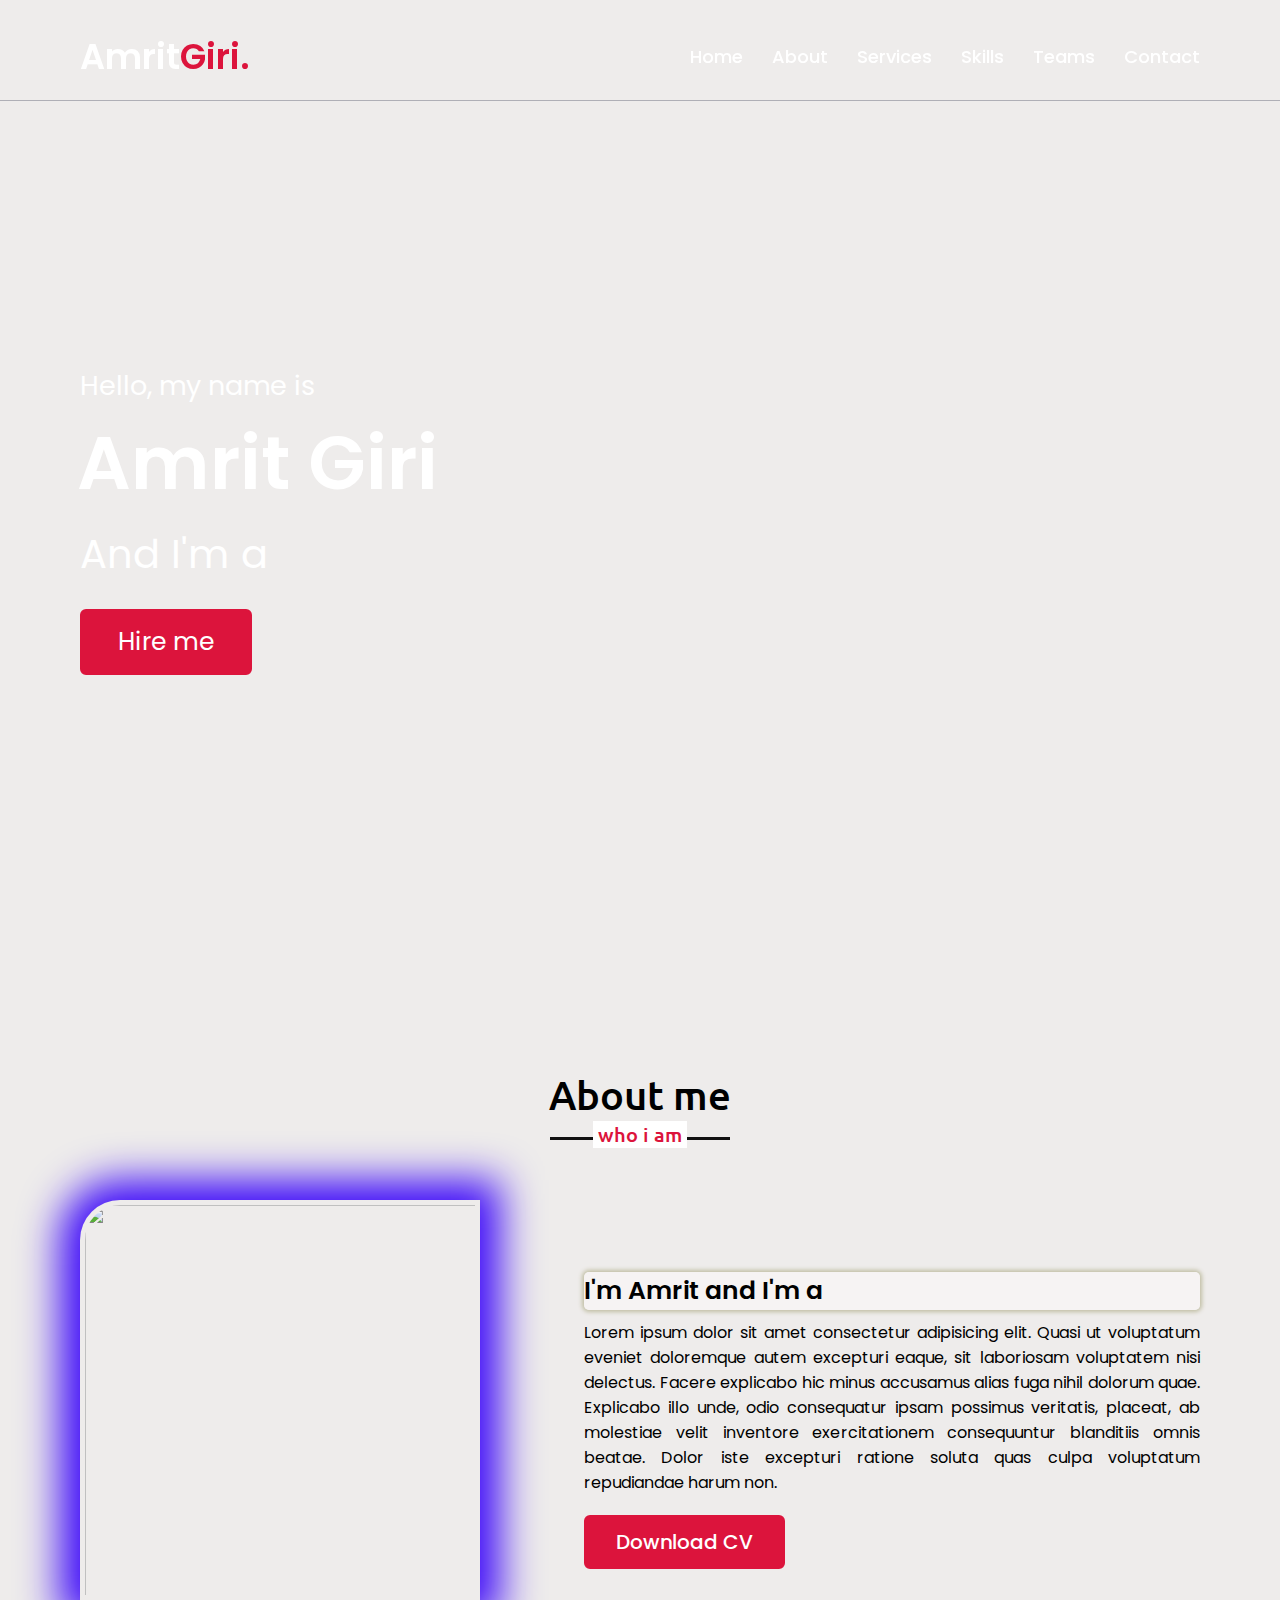
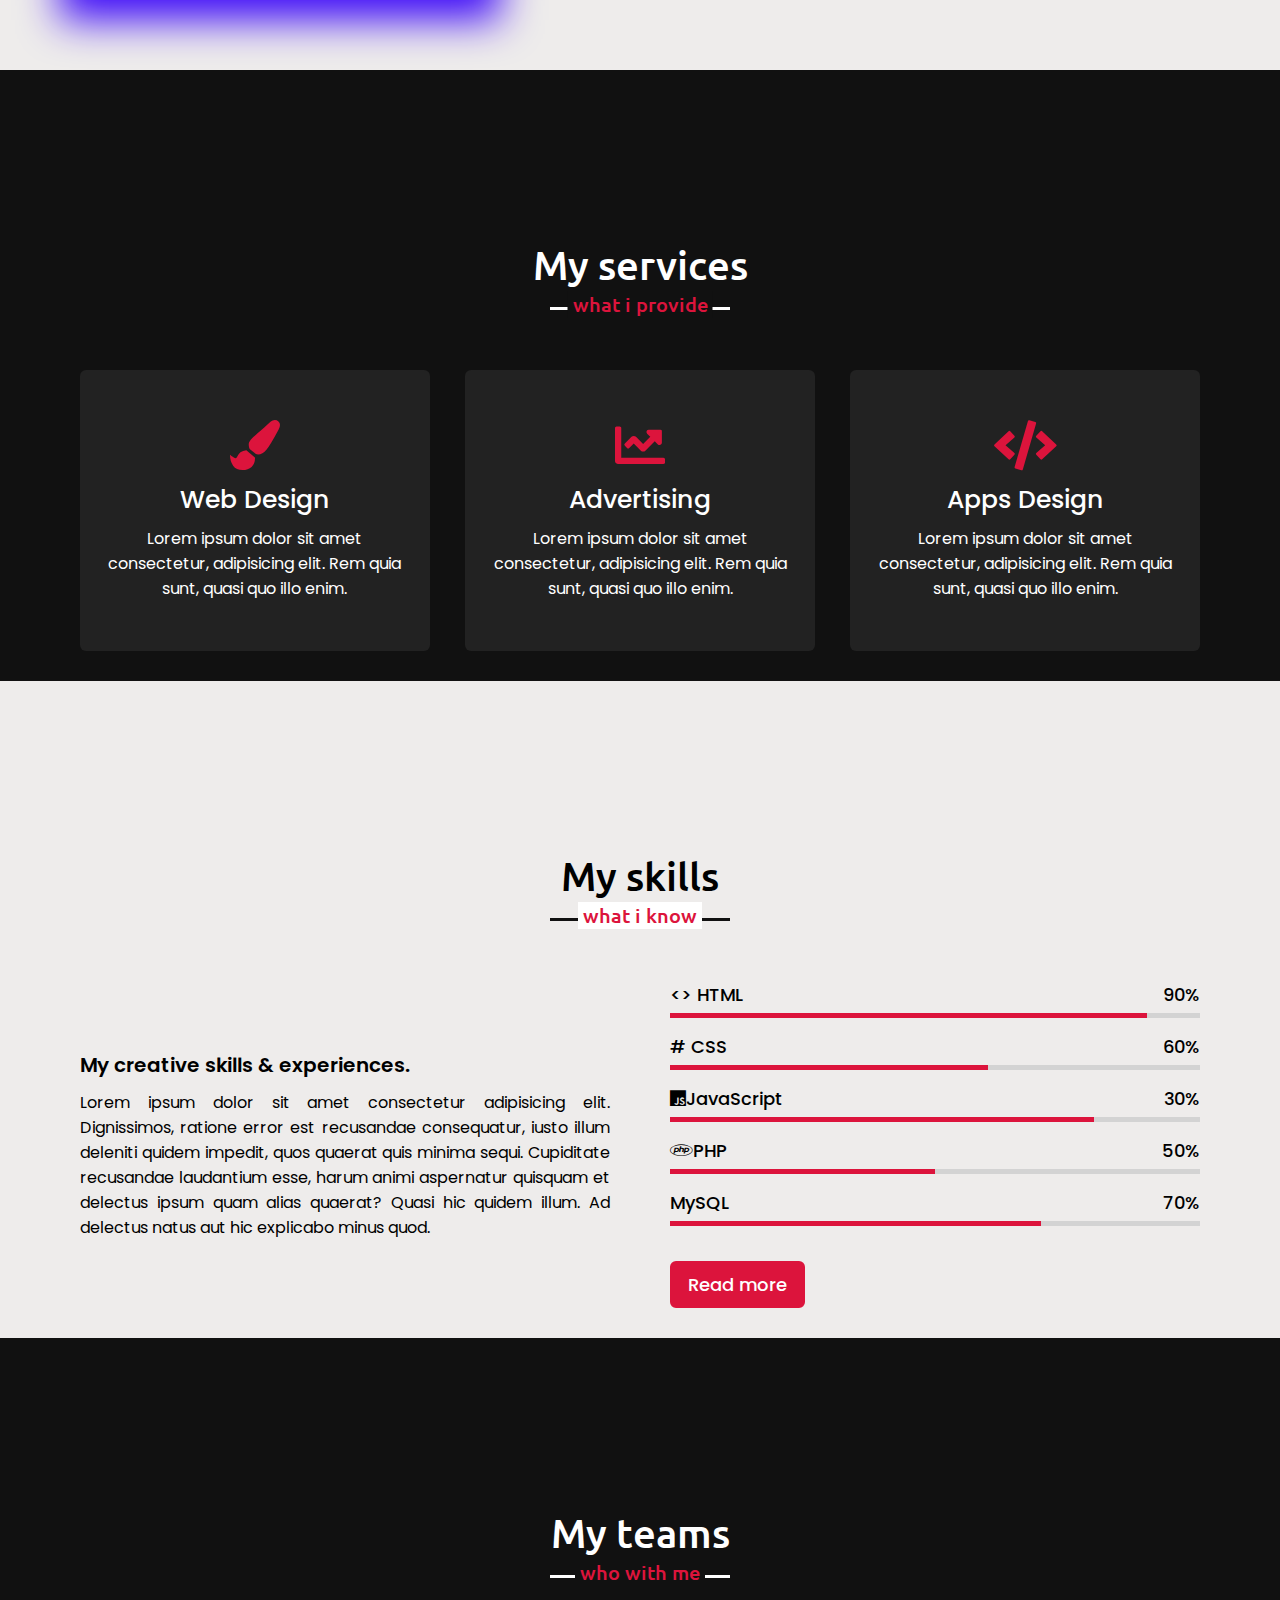
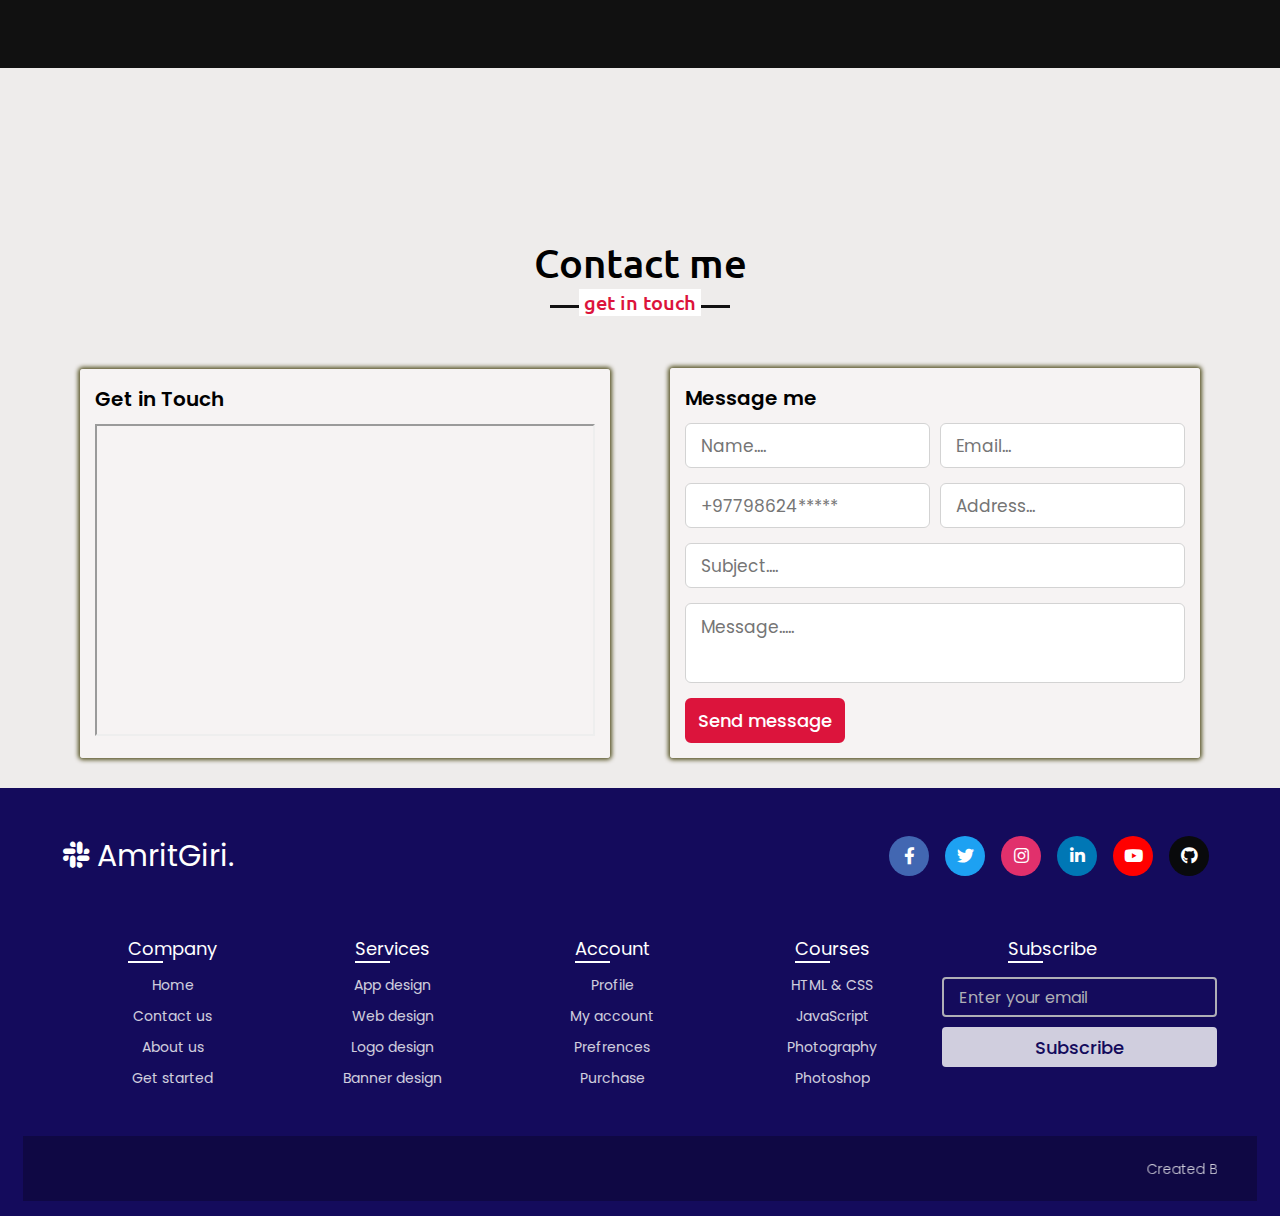
==== commit 7d9fe7a4: "adds" ====
--- a/index.html
+++ b/index.html
@@ -11,9 +11,10 @@
     <script src="https://cdnjs.cloudflare.com/ajax/libs/typed.js/2.0.11/typed.min.js"></script>
     <script src="https://cdnjs.cloudflare.com/ajax/libs/waypoints/4.0.1/jquery.waypoints.min.js"></script>
     <script src="https://cdnjs.cloudflare.com/ajax/libs/OwlCarousel2/2.3.4/owl.carousel.min.js"></script>
-    <link rel="stylesheet"
-        href="https://cdnjs.cloudflare.com/ajax/libs/OwlCarousel2/2.3.4/assets/owl.carousel.min.css" />
+    <link rel="stylesheet" href="https://cdnjs.cloudflare.com/ajax/libs/OwlCarousel2/2.3.4/assets/owl.carousel.min.css" />
     <script src="https://code.iconify.design/2/2.1.1/iconify.min.js"></script>
+    <script async src="https://pagead2.googlesyndication.com/pagead/js/adsbygoogle.js?client=ca-pub-3161621820301941"
+     crossorigin="anonymous"></script>
 
     <title>Home</title>
     <link rel="icon"  href="images/amrit.png">
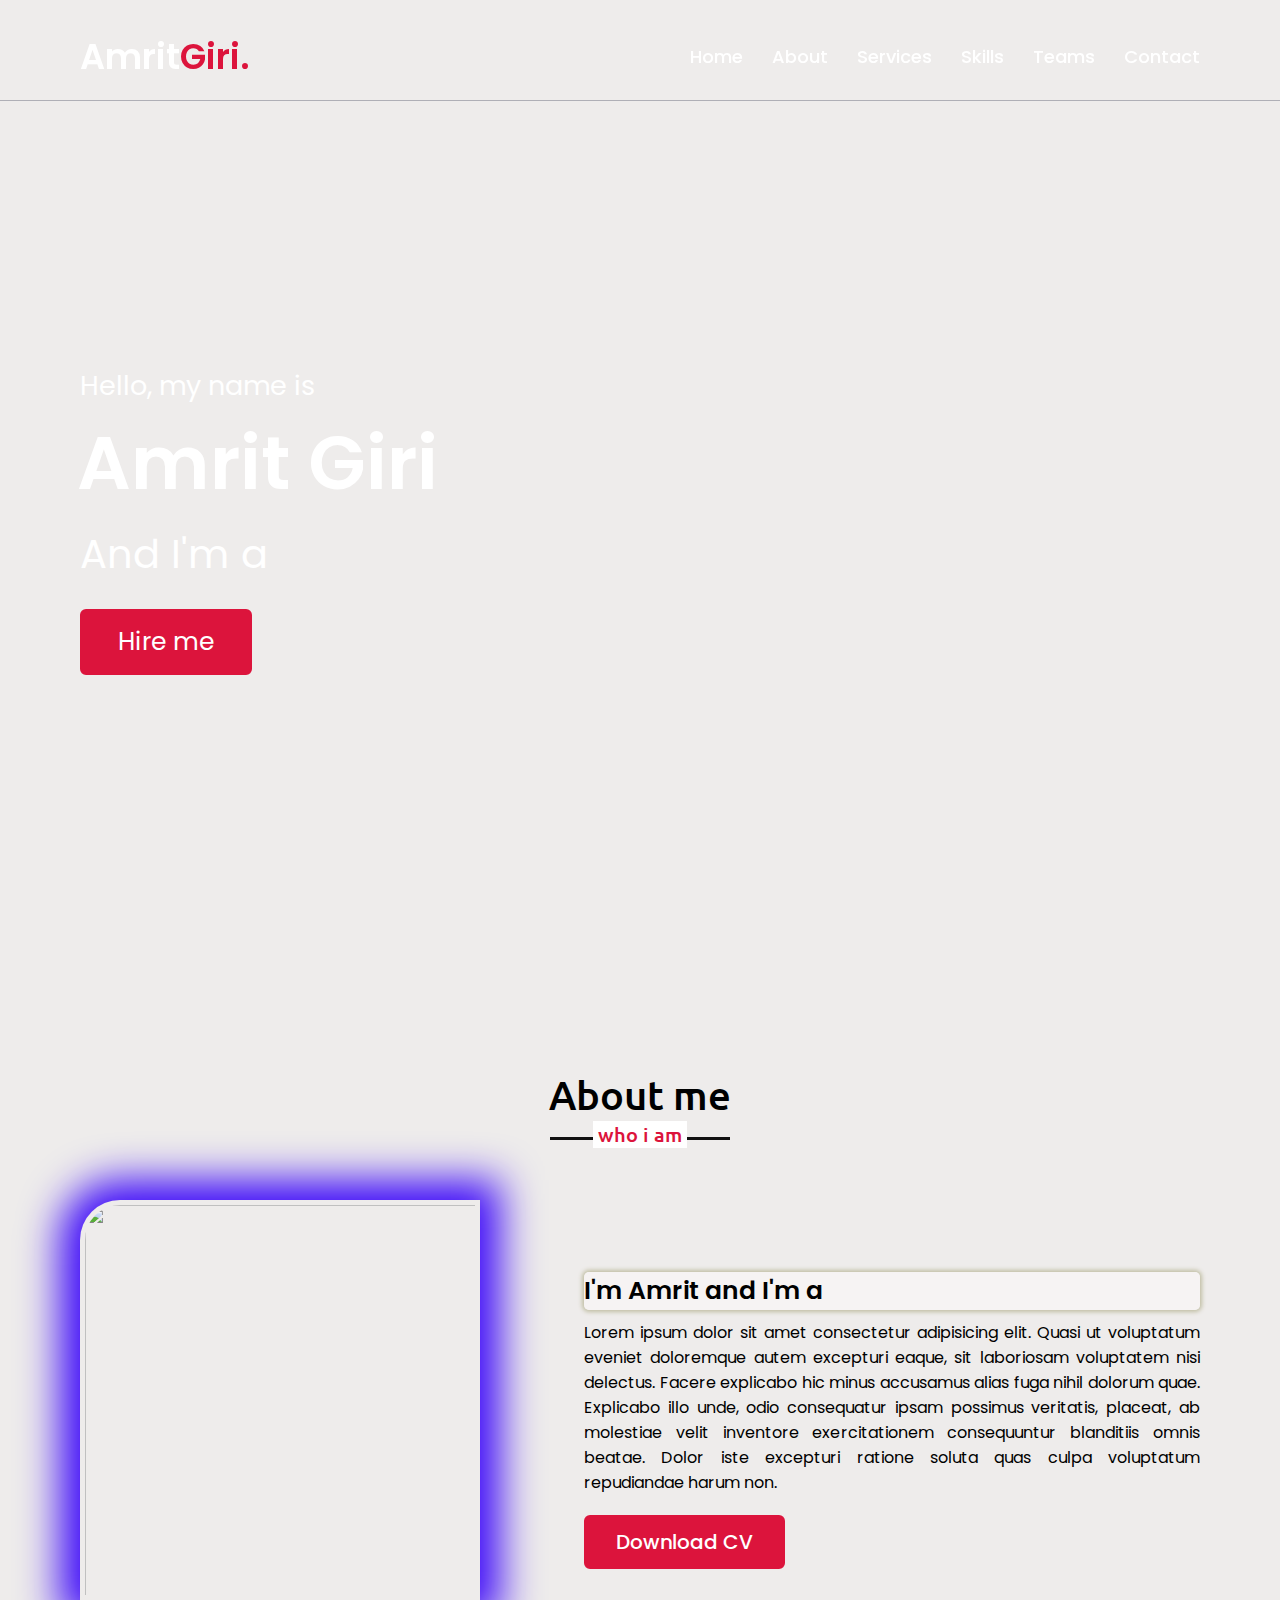
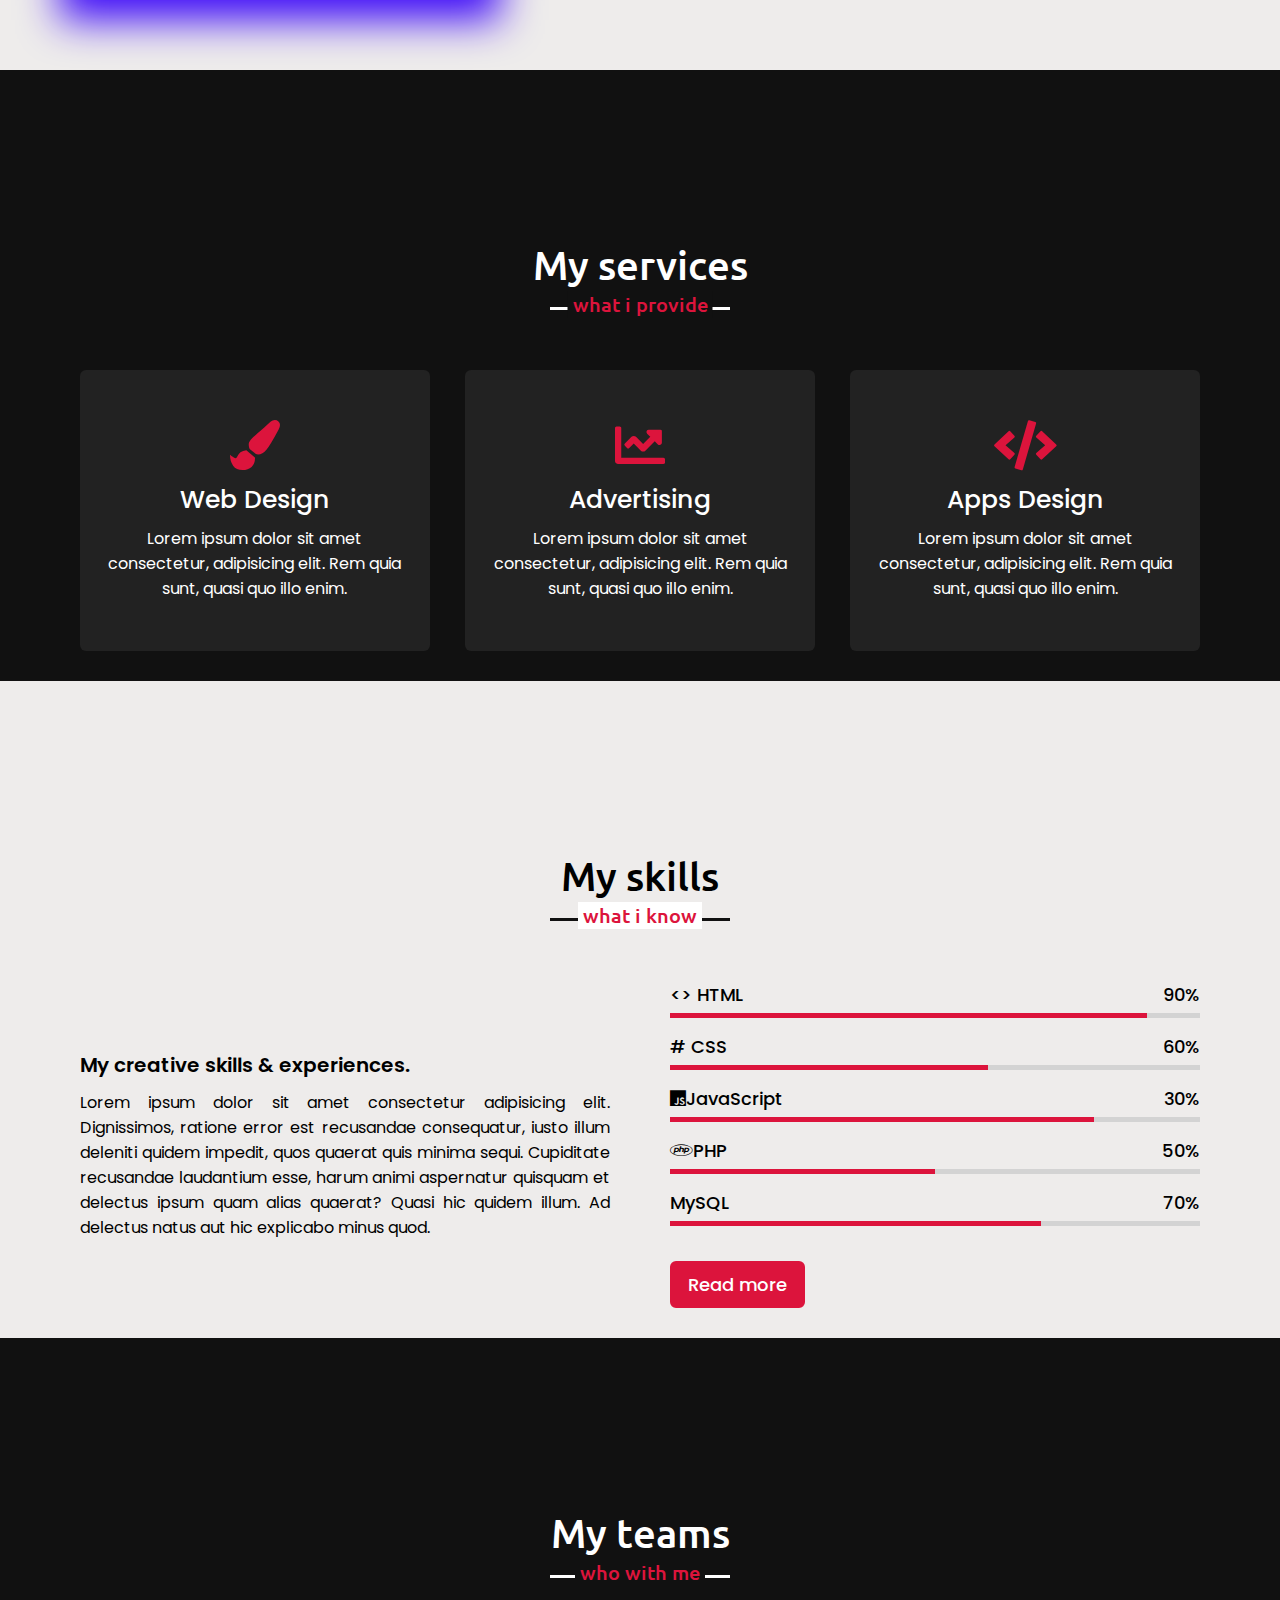
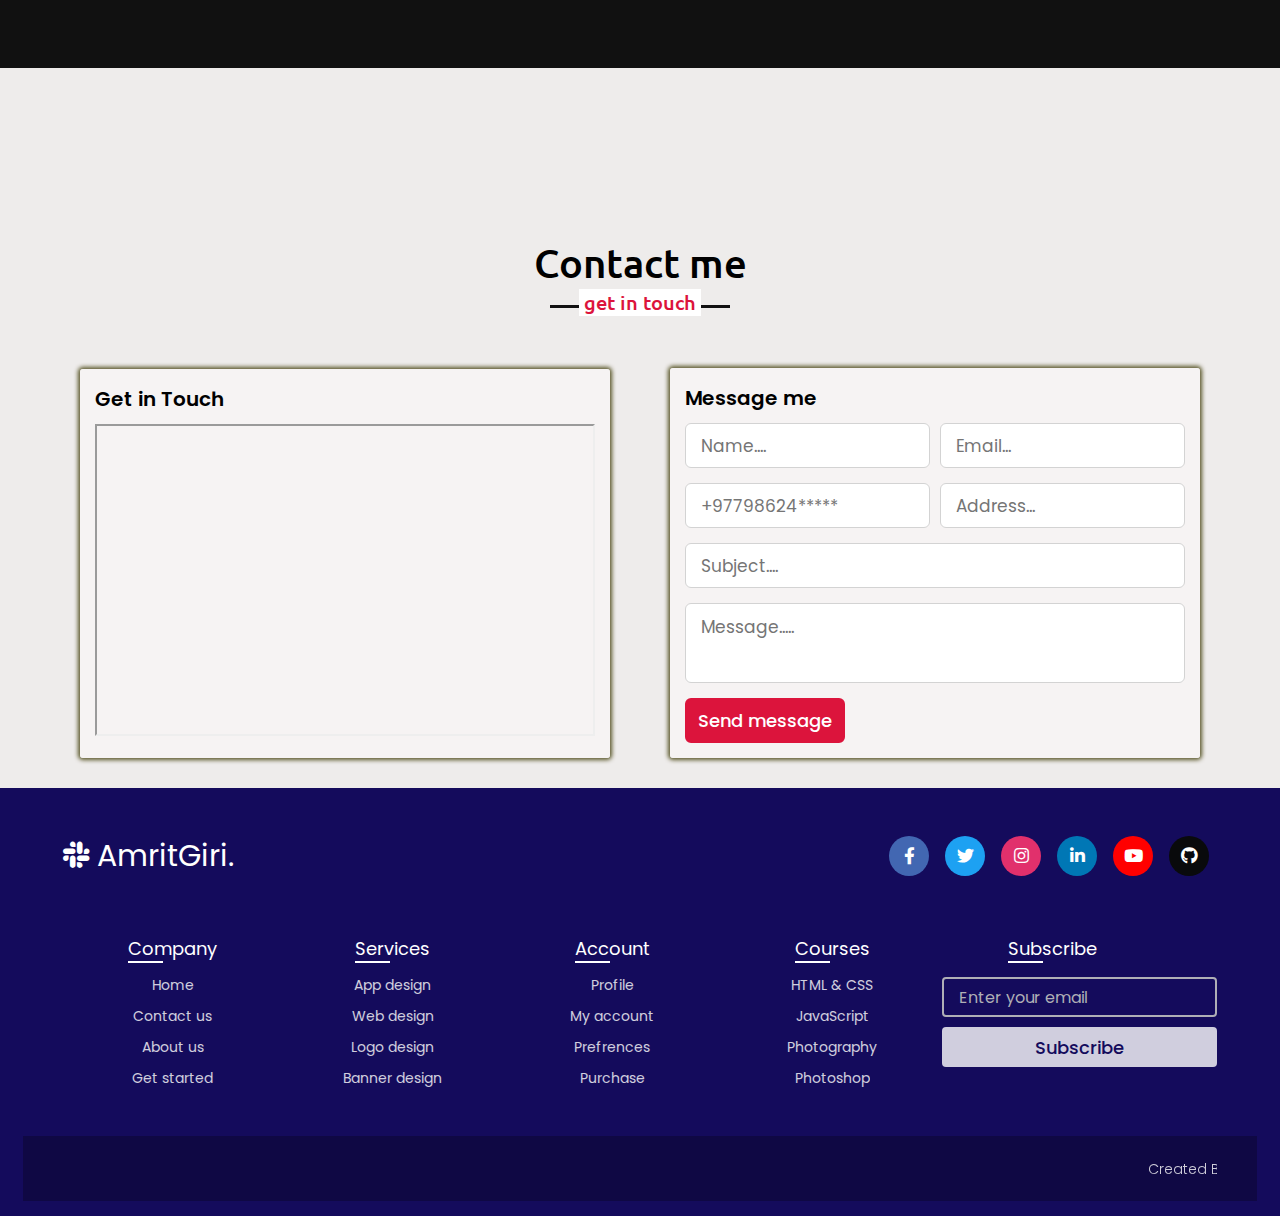
==== commit 30cb8a97: "Update index.html" ====
--- a/index.html
+++ b/index.html
@@ -55,6 +55,17 @@
                 <a href="contact.html">Hire me</a>
             </div>
         </div>
+        <!-- For You -->
+					<ins class="adsbygoogle"
+						style="display: block;" 
+						data-ad-client="ca-pub-3161621820301941"
+						data-ad-slot="6858912348"
+						data-ad-format="auto"
+						data-full-width-responsive="true">
+					</ins>
+					<script>
+						(adsbygoogle = window.adsbygoogle || []).push({});
+					</script>
     </section>
 
     <!-- about section start -->
@@ -350,6 +361,17 @@
                     </form>
                 </div>
             </div>
+             <!-- For You -->
+					<ins class="adsbygoogle"
+						style="display: block;" 
+						data-ad-client="ca-pub-3161621820301941"
+						data-ad-slot="6858912348"
+						data-ad-format="auto"
+						data-full-width-responsive="true">
+					</ins>
+					<script>
+						(adsbygoogle = window.adsbygoogle || []).push({});
+					</script>
         </div>
     </section>
 
